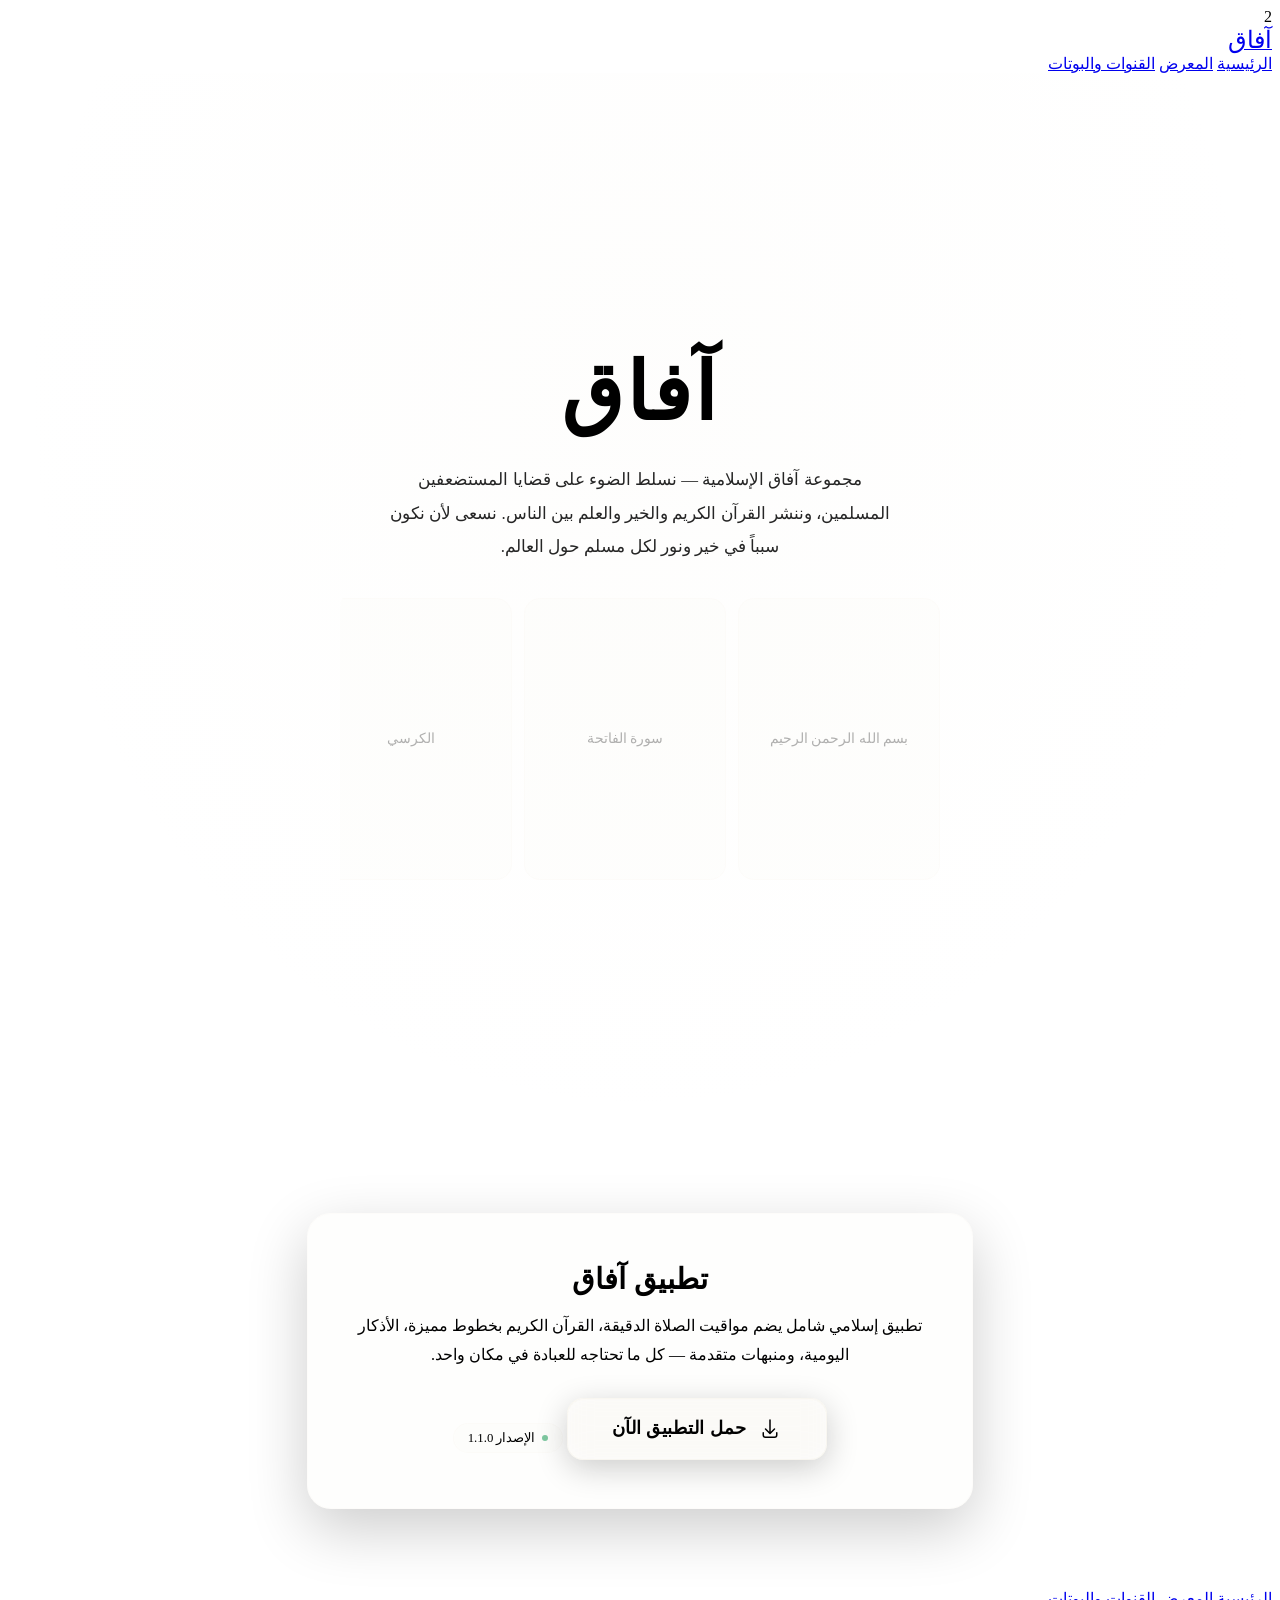
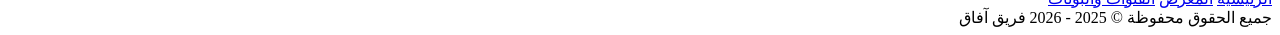
==== index.html @ 3b7070f5 "redesign: new index page, text logos, gallery carousel, shared data" ====
<!DOCTYPE html>
<html lang="ar" dir="rtl">
<head>
  <meta charset="UTF-8">
  <meta name="viewport" content="width=device-width,initial-scale=1.0,maximum-scale=5.0">
  <title>آفاق - التطبيق الإسلامي الشامل</title>
  <meta name="description" content="آفاق - تطبيق إسلامي شامل يضم مواقيت الصلاة، القرآن الكريم، الأذكار، ومنبهات متقدمة">
  <link rel="stylesheet" href="css/style.css">
  <script src="js/kufam-font.js"></script>
  <style>
    /* ===== APP DOWNLOAD PAGE v2 ===== */
    .app-hero {
      min-height:100vh;
      display:flex; align-items:center; justify-content:center;
      text-align:center;
      padding:100px 24px 60px;
      position:relative;
    }
    .app-hero::before {
      content:'';
      position:absolute; inset:0;
      background:radial-gradient(ellipse at 50% 30%, rgba(233,227,211,0.06) 0%, transparent 70%);
      pointer-events:none;
    }
    .app-hero-content {
      display:flex; flex-direction:column; align-items:center; gap:24px;
      max-width:650px; position:relative; z-index:1;
    }
    .app-hero h1 {
      font-family:var(--font-milan);
      font-size:clamp(3rem,8vw,5rem);
      color:var(--ivory);
      margin:0;
      letter-spacing:3px;
    }
    .app-hero .group-desc {
      font-size:1.05rem; color:var(--ivory-dark);
      line-height:2; max-width:520px; margin:0;
      opacity:0.85;
    }

    /* Gallery Carousel */
    .hero-carousel {
      width:100%; max-width:600px;
      overflow:hidden; border-radius:20px;
      position:relative;
    }
    .hero-carousel-track {
      display:flex; gap:12px;
      overflow-x:auto; scroll-snap-type:x mandatory;
      -webkit-overflow-scrolling:touch;
      padding:10px 0 20px;
    }
    .hero-carousel-track::-webkit-scrollbar { height:0; }
    .hero-carousel-item {
      flex:0 0 200px; height:280px;
      border-radius:16px; overflow:hidden;
      background:rgba(233,227,211,0.05);
      border:1px solid rgba(233,227,211,0.08);
      scroll-snap-align:center;
      display:flex; align-items:center; justify-content:center;
      position:relative;
    }
    .hero-carousel-item img {
      width:100%; height:100%; object-fit:cover;
    }
    .hero-carousel-placeholder {
      color:var(--ivory-dark); opacity:0.3;
      font-size:0.85rem; text-align:center; padding:20px;
    }

    /* App Section */
    .app-section {
      padding:80px 24px;
      position:relative; z-index:1;
    }
    .app-card {
      max-width:600px; margin:0 auto;
      background:rgba(233,227,211,0.06);
      backdrop-filter:blur(16px);
      -webkit-backdrop-filter:blur(16px);
      border:1px solid rgba(233,227,211,0.1);
      border-radius:24px;
      padding:48px 32px;
      box-shadow:0 20px 60px rgba(0,0,0,0.2);
      text-align:center;
    }
    .app-card h2 {
      font-family:var(--font-milan);
      font-size:1.8rem;
      color:var(--ivory);
      margin:0 0 16px;
    }
    .app-card p {
      font-size:1rem;
      color:var(--ivory-dark);
      margin:0 0 28px;
      line-height:1.8;
    }

    /* Glassy Download Button */
    .btn-download {
      display:inline-flex; align-items:center; gap:12px;
      padding:18px 44px;
      background:rgba(233,227,211,0.1);
      backdrop-filter:blur(16px);
      -webkit-backdrop-filter:blur(16px);
      border:1px solid rgba(233,227,211,0.2);
      border-radius:16px;
      color:var(--ivory);
      font-size:1.1rem; font-weight:600;
      letter-spacing:0.5px;
      transition:all 0.3s cubic-bezier(0.4,0,0.2,1);
      box-shadow:0 8px 32px rgba(0,0,0,0.2), inset 0 1px 0 rgba(233,227,211,0.1);
      text-decoration:none;
    }
    .btn-download:hover {
      background:rgba(233,227,211,0.18);
      border-color:rgba(233,227,211,0.35);
      transform:translateY(-3px);
      box-shadow:0 16px 48px rgba(0,0,0,0.3), inset 0 1px 0 rgba(233,227,211,0.15);
    }
    .btn-download svg {
      width:24px; height:24px;
    }

    /* Version Badge */
    .version-badge {
      display:inline-flex; align-items:center; gap:6px;
      padding:6px 14px;
      background:rgba(233,227,211,0.06);
      border:1px solid rgba(233,227,211,0.08);
      border-radius:20px;
      font-size:0.8rem; color:var(--ivory-dark);
      margin-top:16px;
    }
    .version-badge .dot {
      width:6px; height:6px; border-radius:50%;
      background:var(--accent-green, #7EC8A0);
    }

    @media (max-width:768px) {
      .app-hero { padding:90px 16px 40px; }
      .app-hero h1 { font-size:clamp(2.5rem,7vw,4rem); }
      .btn-download { padding:16px 32px; font-size:1rem; }
      .hero-carousel-item { flex:0 0 160px; height:220px; }
      .app-card { padding:32px 20px; }
    }
  </style>
</head>
<body>

<div id="splash"><span class="splash-logo logo-font">2</span></div>

<header class="header">
  <div class="container">
    <a href="index.html" class="logo">
      <span class="logo-text" style="font-family:var(--font-milan);font-size:1.5rem;color:var(--ivory);pointer-events:auto;">آفاق</span>
    </a>
    <nav class="nav-links">
      <a href="index.html" class="active">الرئيسية</a>
      <a href="gallery.html">المعرض</a>
      <a href="network.html">القنوات والبوتات</a>
    </nav>
    <div class="menu-toggle"><span></span><span></span><span></span></div>
  </div>
</header>

<main class="page-main">

<!-- Hero -->
<section class="app-hero">
  <div class="app-hero-content">
    <h1>آفاق</h1>
    <p class="group-desc">
      مجموعة آفاق الإسلامية — نسلط الضوء على قضايا المستضعفين المسلمين، وننشر القرآن الكريم والخير والعلم بين الناس. نسعى لأن نكون سبباً في خير ونور لكل مسلم حول العالم.
    </p>
    <div class="hero-carousel">
      <div class="hero-carousel-track" id="hero-carousel">
        <!-- Carousel items loaded by JS -->
      </div>
    </div>
  </div>
</section>

<!-- App Download -->
<section class="app-section">
  <div class="app-card">
    <h2>تطبيق آفاق</h2>
    <p>تطبيق إسلامي شامل يضم مواقيت الصلاة الدقيقة، القرآن الكريم بخطوط مميزة، الأذكار اليومية، ومنبهات متقدمة — كل ما تحتاجه للعبادة في مكان واحد.</p>
    <a href="https://github.com/mr7li0/afaq-app/releases/download/v1.1.0/app-release.apk" class="btn-download">
      <svg viewBox="0 0 24 24" fill="currentColor">
        <path fill-rule="evenodd" d="M12 2.25a.75.75 0 0 1 .75.75v11.69l3.22-3.22a.75.75 0 1 1 1.06 1.06l-4.5 4.5a.75.75 0 0 1-1.06 0l-4.5-4.5a.75.75 0 1 1 1.06-1.06l3.22 3.22V3a.75.75 0 0 1 .75-.75Z" clip-rule="evenodd"/>
        <path d="M5.25 15a.75.75 0 0 1 .75.75v2.25a1.5 1.5 0 0 0 1.5 1.5h9a1.5 1.5 0 0 0 1.5-1.5V15.75a.75.75 0 0 1 1.5 0v2.25a3 3 0 0 1-3 3h-9a3 3 0 0 1-3-3V15.75a.75.75 0 0 1 .75-.75Z"/>
      </svg>
      حمل التطبيق الآن
    </a>
    <div class="version-badge">
      <span class="dot"></span>
      الإصدار 1.1.0
    </div>
  </div>
</section>

</main>

<footer class="footer">
  <div class="footer-content">
    <div class="footer-links">
      <a href="index.html">الرئيسية</a>
      <a href="gallery.html">المعرض</a>
      <a href="network.html">القنوات والبوتات</a>
    </div>
    <div class="footer-copy">
      جميع الحقوق محفوظة &copy; 2025 - 2026 فريق آفاق
    </div>
  </div>
</footer>

<script src="js/gallery-data.js"></script>
<script>
(function () {
  // Hero carousel from gallery data
  var track = document.getElementById('hero-carousel');
  if (!track || typeof galleryData === 'undefined') return;
  var items = galleryData.slice(0, 6);
  items.forEach(function (item) {
    var div = document.createElement('div');
    div.className = 'hero-carousel-item';
    var img = document.createElement('img');
    img.src = './assets/gallery/' + item.images[0];
    img.alt = item.title;
    img.loading = 'lazy';
    img.onerror = function () {
      this.style.display = 'none';
      var ph = document.createElement('div');
      ph.className = 'hero-carousel-placeholder';
      ph.textContent = item.title;
      div.appendChild(ph);
    };
    div.appendChild(img);
    track.appendChild(div);
  });
})();
</script>
</body>
</html>
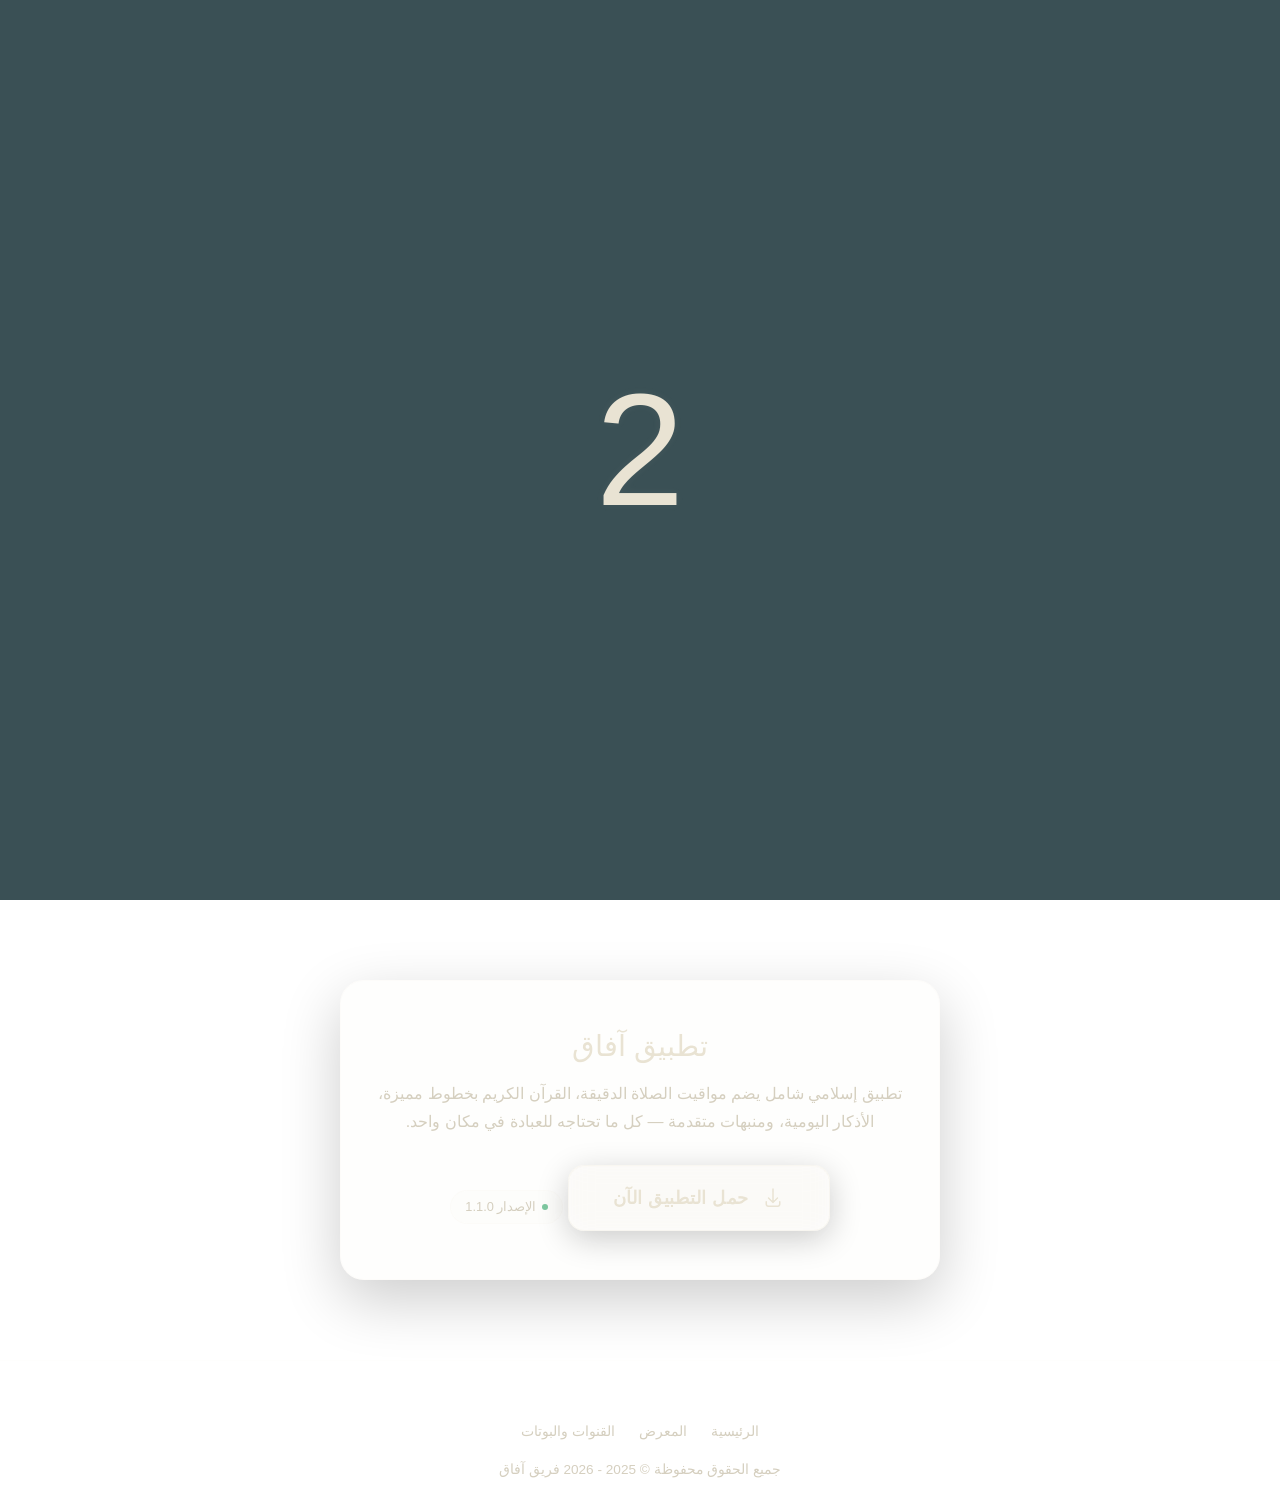
==== commit ff856fd2: "fix: logo-text visibility, mobile header padding, all requested changes" ====
--- a/index.html
+++ b/index.html
@@ -155,7 +155,7 @@
 <header class="header">
   <div class="container">
     <a href="index.html" class="logo">
-      <span class="logo-text" style="font-family:var(--font-milan);font-size:1.5rem;color:var(--ivory);pointer-events:auto;">آفاق</span>
+      <span class="logo-text">آفاق</span>
     </a>
     <nav class="nav-links">
       <a href="index.html" class="active">الرئيسية</a>
--- a/css/style.css
+++ b/css/style.css
@@ -0,0 +1,1521 @@
+@font-face {
+  font-family: 'Milan';
+  src: url('../fonts/Milan Display Black Swashes.otf') format('opentype');
+  font-weight: normal; font-style: normal; font-display: swap;
+}
+@font-face {
+  font-family: 'DigitalOldMadina';
+  src: url('../fonts/DigitalKhatt-OldMadina.otf') format('opentype');
+  font-weight: normal; font-style: normal;
+  font-display: block;
+  font-variant-ligatures: common-ligatures contextual;
+  -webkit-font-variant-ligatures: common-ligatures contextual;
+}
+@font-face {
+  font-family: 'DigitalNewMadina';
+  src: url('../fonts/DigitalMadina-NON V1.ttf') format('truetype');
+  font-weight: normal; font-style: normal;
+  font-display: block;
+  font-variant-ligatures: common-ligatures contextual;
+  -webkit-font-variant-ligatures: common-ligatures contextual;
+}
+
+
+@font-face {
+  font-family: 'OmarAfaq';
+  src: url('../fonts/Omar-afaq.otf') format('opentype');
+  font-weight: normal; font-style: normal; font-display: swap;
+}
+@font-face {
+  font-family: 'SocialRegular';
+  src: url('../fonts/social-Regular.ttf') format('truetype');
+  font-weight: normal; font-style: normal; font-display: swap;
+}
+:root {
+  --primary: #6a7c7e;
+  --primary-light: #7a8c8e;
+  --primary-dark: #546a6f;
+  --primary-deeper: #3a5055;
+  --ivory: #e9e3d3;
+  --ivory-dark: #d5cfbf;
+  --shadow: rgba(0,0,0,0.12);
+  --shadow-heavy: rgba(0,0,0,0.3);
+  --font-milan: 'Milan', serif;
+  --font-digital-old: 'DigitalOldMadina', serif;
+  --font-digital-new: 'DigitalNewMadina', serif;
+  --font-omar: 'SocialRegular', sans-serif;
+  --font-body: 'Kufam', sans-serif;
+  --transition: 0.3s cubic-bezier(0.4,0,0.2,1);
+  --radius: 16px;
+  --radius-sm: 10px;
+  --nav-height: 70px;
+  --bg-dark: #1b2022;
+  --bg-darker: #15191b;
+  --bg-card: #20272a;
+  --accent: #4f9cf7;
+  --accent-dim: rgba(79,156,247,0.12);
+}
+.logo-font {
+  font-family: var(--font-omar);
+  user-select: none;
+  pointer-events: none;
+}
+
+*,*::before,*::after { margin:0; padding:0; box-sizing:border-box; }
+html { scroll-behavior: smooth; font-family: var(--font-body); }
+
+body {
+  font-family: var(--font-body);
+  color: var(--ivory);
+  overflow-x: hidden;
+  line-height: 1.6;
+  -webkit-font-smoothing: antialiased;
+  text-rendering: optimizeLegibility;
+  -moz-text-size-adjust: 100%;
+  -webkit-text-size-adjust: 100%;
+  min-height: 100vh;
+}
+body::before {
+  content: '';
+  position: fixed;
+  inset: 0;
+  z-index: -1;
+  background: linear-gradient(135deg, #3a5055, #4d6267, #546a6f, #5b7376, #6a7c7e, #5b7376, #546a6f, #4d6267, #3a5055);
+}
+
+a { color:inherit; text-decoration:none; }
+img { max-width:100%; display:block; }
+ul { list-style:none; }
+button { cursor:pointer; border:none; background:none; font:inherit; color:inherit; }
+input, select, textarea { font:inherit; color:inherit; background:none; border:none; outline:none; }
+h1,h2,h3,h4 { font-family:var(--font-milan); font-weight:normal; line-height:1.2; }
+
+::-webkit-scrollbar { width:6px; }
+::-webkit-scrollbar-track { background:rgba(0,0,0,0.2); }
+::-webkit-scrollbar-thumb { background:var(--ivory-dark); border-radius:3px; }
+::selection { background:var(--ivory); color:var(--primary-deeper); }
+
+.container { max-width:1280px; margin:0 auto; padding:0 24px; width:100%; }
+
+#splash {
+  position:fixed; inset:0;
+  background:var(--primary-deeper);
+  display:flex; flex-direction:column; align-items:center; justify-content:center; gap:10px;
+  z-index:9999;
+  transition:opacity 0.5s ease, transform 0.5s ease, filter 0.5s ease;
+}
+#splash.hide { opacity:0; transform:scale(1.08); filter:blur(6px); pointer-events:none; }
+.splash-logo {
+  width:220px; height:220px;
+  display:flex; align-items:center; justify-content:center;
+  font-size:160px; line-height:1;
+  color:var(--ivory);
+  opacity:0; transform:scale(0.7); filter:blur(6px);
+  animation:splashReveal 1.2s ease-out forwards;
+}
+@keyframes splashReveal {
+  0%   { opacity:0; transform:scale(0.7); filter:blur(6px); }
+  60%  { opacity:1; transform:scale(1.05); filter:blur(0); text-shadow:0 0 40px rgba(233,227,211,0.25); }
+  100% { opacity:1; transform:scale(1); filter:blur(0); text-shadow:0 0 8px rgba(233,227,211,0.06); }
+}
+
+.page-main {
+  position:relative; z-index:1; isolation:isolate;
+  animation:fadeSlideIn 0.5s ease-out 0.2s both;
+}
+@keyframes fadeSlideIn {
+  from { opacity:0; transform:translateY(12px); }
+  to { opacity:1; transform:translateY(0); }
+}
+
+.header {
+  position:fixed; top:0; left:0; right:0;
+  height:var(--nav-height);
+  background:rgba(106,124,126,0.3);
+  backdrop-filter:blur(14px);
+  -webkit-backdrop-filter:blur(14px);
+  border-bottom:1px solid rgba(233,227,211,0.08);
+  z-index:1000;
+  transition:var(--transition);
+}
+.header.scrolled {
+  background:rgba(106,124,126,0.8);
+  box-shadow:0 2px 20px rgba(0,0,0,0.15);
+}
+.header .container {
+  display:flex; align-items:center; justify-content:space-between;
+  height:100%;
+}
+.logo {
+  display:flex; align-items:center;
+}
+.logo-img {
+  width:85px; height:85px;
+  display:flex; align-items:center; justify-content:center;
+  font-size:62px; line-height:1;
+  color:var(--ivory);
+  flex-shrink:0;
+}
+.logo-text {
+  font-family:var(--font-milan);
+  font-size:1.5rem;
+  color:var(--ivory);
+  pointer-events:auto;
+}
+.nav-links { display:flex; gap:28px; align-items:center; }
+.nav-links a {
+  font-family:var(--font-body);
+  font-size:0.9rem;
+  color:var(--ivory-dark);
+  transition:color var(--transition);
+  position:relative;
+  letter-spacing:0.5px;
+}
+.nav-links a::after {
+  content:''; position:absolute; bottom:-4px; left:0;
+  width:0; height:1.5px;
+  background:var(--ivory);
+  transition:width var(--transition);
+}
+.nav-links a:hover { color:var(--ivory); }
+.nav-links a:hover::after { width:100%; }
+.nav-links a.active { color:var(--ivory); }
+.nav-links a.active::after { width:100%; }
+
+.menu-toggle {
+  display:none; width:30px; height:22px;
+  flex-direction:column; justify-content:space-between;
+  cursor:pointer;
+}
+.menu-toggle span {
+  width:100%; height:2px;
+  background:var(--ivory); border-radius:2px;
+  transition:transform var(--transition), opacity var(--transition);
+}
+.menu-toggle.active span:nth-child(1) { transform:rotate(45deg) translate(5px,5px); }
+.menu-toggle.active span:nth-child(2) { opacity:0; }
+.menu-toggle.active span:nth-child(3) { transform:rotate(-45deg) translate(6px,-6px); }
+
+@media (max-width:768px) {
+  .header { height:60px; }
+  .nav-links {
+    position:fixed; top:60px; left:0; right:0;
+    background:rgba(106,124,126,0.92);
+    backdrop-filter:blur(16px);
+    flex-direction:column; padding:24px; gap:18px;
+    transform:translateY(-120%);
+    transition:transform var(--transition);
+    border-bottom:1px solid rgba(233,227,211,0.1);
+  }
+  .nav-links.open { transform:translateY(0); }
+  .menu-toggle { display:flex; }
+  .logo { font-size:1.6rem; }
+  .logo-text { font-size:1.3rem; }
+  .logo-img { width:50px; height:50px; font-size:36px; }
+  .hero-logo { width:200px; height:200px; font-size:140px; }
+}
+
+.section-title {
+  font-size:clamp(2rem,5vw,3.5rem);
+  text-align:center; margin-bottom:12px; letter-spacing:2px;
+}
+.section-subtitle {
+  font-size:1.05rem; color:var(--ivory-dark);
+  text-align:center; margin-bottom:50px; font-weight:300;
+}
+.btn-primary {
+  display:inline-flex; align-items:center; gap:10px;
+  padding:16px 40px;
+  background:var(--ivory);
+  color:var(--primary-deeper);
+  border-radius:50px;
+  font-size:1rem; font-weight:600; letter-spacing:1px;
+  transition:background var(--transition), color var(--transition), transform var(--transition), box-shadow var(--transition);
+  border:2px solid var(--ivory);
+}
+.btn-primary:hover {
+  background:transparent; color:var(--ivory);
+  transform:translateY(-2px);
+  box-shadow:0 8px 30px rgba(233,227,211,0.12);
+}
+
+.hero {
+  min-height:100vh;
+  display:flex; align-items:center; justify-content:center;
+  text-align:center;
+  padding:120px 24px 60px;
+}
+.hero-content {
+  display:flex; flex-direction:column; align-items:center; gap:32px;
+  max-width:700px;
+}
+.hero-logo {
+  width:260px; height:260px;
+  display:flex; align-items:center; justify-content:center;
+  font-size:190px; line-height:1;
+  color:var(--ivory);
+}
+.hero p {
+  font-family:var(--font-body);
+  font-size:1.1rem; color:var(--ivory-dark);
+  line-height:1.8; max-width:550px; margin:0;
+}
+
+.gallery-section { padding:60px 0 80px; }
+.swiper {
+  overflow:visible !important;
+  padding:30px 0 50px;
+}
+.swiper-slide {
+  width:380px !important; height:380px !important;
+  border-radius:var(--radius);
+  overflow:hidden;
+  transition:transform 0.5s ease-out, opacity 0.5s ease-out, filter 0.5s ease-out;
+  transform:scale(0.82);
+  opacity:0.5;
+  filter:blur(2px);
+  cursor:pointer;
+  will-change:transform;
+}
+.swiper-slide img {
+  width:100%; height:100%;
+  object-fit:cover;
+  border-radius:var(--radius);
+}
+.swiper-slide-active {
+  transform:scale(1) !important;
+  opacity:1 !important;
+  filter:blur(0) !important;
+  box-shadow:0 16px 48px rgba(0,0,0,0.35);
+}
+.swiper-slide-prev,
+.swiper-slide-next {
+  transform:scale(0.82);
+  opacity:0.5;
+  filter:blur(2px);
+}
+.swiper-button-next, .swiper-button-prev, .swiper-pagination { display:none !important; }
+
+@media (max-width:768px) {
+  .swiper-slide { width:260px !important; height:260px !important; }
+}
+@media (max-width:480px) {
+  .swiper-slide { width:200px !important; height:200px !important; }
+}
+
+.network-page { padding:120px 24px 60px; min-height:100vh; position:relative; z-index:1; isolation:isolate; }
+.network-categories { display:grid; gap:60px; max-width:1280px; margin:0 auto; }
+.network-category h2 { font-family:var(--font-milan); font-size:clamp(1.4rem,2.5vw,1.8rem); text-align:center; margin-bottom:24px; letter-spacing:2px; }
+.network-grid { display:grid; grid-template-columns:repeat(auto-fill,minmax(230px,1fr)); gap:12px; }
+.network-card { background:rgba(0,0,0,0.15); border:1px solid rgba(233,227,211,0.06); border-radius:var(--radius); padding:20px; display:flex; align-items:center; gap:14px; transition:transform var(--transition), border-color var(--transition), box-shadow var(--transition); cursor:pointer; box-shadow:0 4px 16px rgba(0,0,0,0.08), 0 1px 4px rgba(0,0,0,0.04); }
+.network-card:hover { transform:translateY(-3px); border-color:rgba(233,227,211,0.2); box-shadow:0 12px 40px rgba(0,0,0,0.15), 0 4px 12px rgba(0,0,0,0.08); }
+.network-card-icon { width:44px; height:44px; border-radius:50%; background:rgba(233,227,211,0.08); display:flex; align-items:center; justify-content:center; flex-shrink:0; }
+.network-card-icon svg { width:22px; height:22px; }
+.network-card-info { flex:1; min-width:0; }
+.network-card-title { font-family:var(--font-body); font-size:0.9rem; margin-bottom:2px; line-height:1.3; }
+.network-card-username { font-family:var(--font-body); font-size:0.78rem; color:var(--ivory-dark); direction:ltr; display:inline-block; }
+
+.footer { padding:60px 24px 30px; border-top:1px solid rgba(233,227,211,0.05); text-align:center; }
+.footer-content { display:flex; flex-direction:column; align-items:center; gap:16px; }
+.footer-logo {
+  display:flex; align-items:center; justify-content:center;
+  margin-bottom:12px;
+}
+.footer-logo .logo-img {
+  width:100px; height:100px;
+  display:flex; align-items:center; justify-content:center;
+  font-size:70px; line-height:1;
+  color:var(--ivory);
+}
+.footer-links { display:flex; gap:24px; }
+.footer-links a { font-family:var(--font-body); color:var(--ivory-dark); font-size:0.85rem; transition:color var(--transition); }
+.footer-links a:hover { color:var(--ivory); }
+.footer-social { display:flex; gap:18px; }
+.footer-social a { width:44px; height:44px; border-radius:50%; background:rgba(233,227,211,0.06); display:flex; align-items:center; justify-content:center; transition:background var(--transition), border-color var(--transition), transform var(--transition); border:1px solid transparent; }
+.footer-social a:hover { background:rgba(233,227,211,0.12); border-color:rgba(233,227,211,0.2); transform:translateY(-3px); }
+.footer-social a svg { width:20px; height:20px; }
+.footer-copy { font-family:var(--font-body); font-size:0.85rem; color:var(--ivory-dark); line-height:1.6; }
+
+@media (max-width:768px) {
+  .network-grid { grid-template-columns:1fr; }
+  .network-page { padding:100px 16px 40px; }
+}
+
+/* ===== STUDIO V7 ===== */
+#app {
+  position:relative; z-index:1;
+  display:flex; flex-direction:column;
+  height:100vh; overflow:hidden;
+  padding-top:var(--nav-height);
+}
+
+/* ================================================================
+   STEP 1: BACKGROUND SELECTION
+   ================================================================ */
+#bg-select-screen {
+  flex:1; display:flex; flex-direction:column; align-items:center;
+  padding:70px 24px 24px;
+  overflow-y:auto;
+  animation:fadeSlideIn 0.35s ease-out;
+}
+.bg-select-card {
+  background:rgba(0,0,0,0.2);
+  backdrop-filter:blur(20px);
+  -webkit-backdrop-filter:blur(20px);
+  border:1px solid rgba(233,227,211,0.08);
+  border-radius:20px;
+  max-width:560px; width:100%;
+  box-shadow:0 20px 60px rgba(0,0,0,0.25);
+  flex-shrink:0;
+  overflow:hidden;
+}
+.bg-select-header {
+  padding:32px 32px 0;
+  text-align:center;
+}
+.bg-select-header h2 {
+  font-family:var(--font-milan);
+  font-size:1.6rem; font-weight:400; letter-spacing:1px;
+  color:var(--ivory); margin-bottom:6px;
+}
+.bg-select-header p {
+  font-size:0.85rem; color:var(--ivory-dark);
+  margin-bottom:0;
+}
+.bg-select-body { padding:24px 32px 16px; }
+.bs-section { margin-bottom:18px; }
+.bs-section:last-child { margin-bottom:0; }
+.bs-section > label {
+  display:block; font-size:0.72rem; color:var(--ivory-dark);
+  margin-bottom:8px; letter-spacing:0.5px;
+}
+.bs-hidden { display:none !important; }
+
+/* canvas size buttons */
+.bs-sizes {
+  display:flex; gap:6px; flex-wrap:wrap;
+}
+.bss {
+  padding:7px 14px; border-radius:8px; font-size:0.75rem;
+  background:rgba(0,0,0,0.2); color:var(--ivory-dark);
+  border:1px solid rgba(233,227,211,0.08); cursor:pointer;
+  transition:all 0.2s; font-family:inherit; white-space:nowrap;
+}
+.bss:hover { border-color:var(--ivory); color:var(--ivory); }
+.bss.active { background:var(--ivory); color:var(--primary-deeper); border-color:var(--ivory); font-weight:600; }
+
+/* color swatches */
+.bs-colors {
+  display:flex; gap:8px; flex-wrap:wrap;
+}
+.bsc {
+  width:38px; height:38px; border-radius:50%;
+  cursor:pointer; border:2px solid transparent;
+  transition:all 0.2s; flex-shrink:0;
+}
+.bsc:hover { transform:scale(1.15); }
+.bsc.active { border-color:var(--ivory); transform:scale(1.15); }
+.bs-custom-color {
+  display:flex; gap:8px; align-items:center; margin-top:8px;
+}
+.bs-custom-color input[type="color"] {
+  width:36px; height:36px; border:1px solid rgba(233,227,211,0.12);
+  border-radius:8px; padding:2px; cursor:pointer; background:none; flex-shrink:0;
+}
+.bs-custom-color input[type="text"] {
+  flex:1; padding:8px 12px;
+  background:rgba(0,0,0,0.2);
+  border:1px solid rgba(233,227,211,0.08);
+  border-radius:8px; color:var(--ivory); font-size:0.82rem; direction:ltr;
+}
+.bs-custom-color input:focus { border-color:var(--ivory); }
+
+/* gradient swatches */
+.bs-gradients {
+  display:flex; gap:8px; flex-wrap:wrap;
+}
+.bsg {
+  width:52px; height:52px; border-radius:12px;
+  cursor:pointer; border:2px solid transparent;
+  transition:all 0.2s; flex-shrink:0;
+}
+.bsg:hover { transform:scale(1.1); }
+.bsg.active { border-color:var(--ivory); transform:scale(1.1); }
+
+/* image upload */
+.bs-upload {
+  width:100%; padding:12px;
+  border:1.5px dashed rgba(233,227,211,0.2);
+  border-radius:10px; font-size:0.82rem; color:var(--ivory-dark);
+  cursor:pointer; transition:all 0.2s; background:none; font-family:inherit;
+}
+.bs-upload:hover { border-color:var(--ivory); color:var(--ivory); background:rgba(233,227,211,0.04); }
+.bs-preview {
+  position:relative; margin-top:8px; border-radius:8px; overflow:hidden;
+}
+.bs-preview img { width:100%; max-height:120px; object-fit:cover; border-radius:8px; }
+.bs-preview-clear {
+  position:absolute; top:4px; right:4px;
+  width:24px; height:24px; border-radius:50%;
+  background:rgba(0,0,0,0.6); color:var(--ivory);
+  border:none; cursor:pointer; font-size:0.7rem;
+  display:flex; align-items:center; justify-content:center;
+}
+.bg-select-footer {
+  padding:8px 32px 28px;
+  text-align:center;
+}
+
+/* premium launch button */
+#bs-launch-btn {
+  padding:14px 36px; font-size:1.05rem; font-weight:600;
+  background:var(--ivory); color:var(--primary-deeper);
+  border:2px solid var(--ivory); border-radius:10px;
+  cursor:pointer; transition:all 0.3s ease; font-family:inherit;
+  letter-spacing:0.5px;
+}
+#bs-launch-btn:hover {
+  background:transparent; color:var(--ivory);
+  box-shadow:0 0 0 2px rgba(233,227,211,0.2);
+}
+
+/* ================================================================
+   STEP 2: STUDIO EDITOR
+   ================================================================ */
+#studio-editor {
+  flex:1; display:flex; flex-direction:column; min-height:0;
+}
+
+/* TOP HEADER */
+#top-header {
+  display:flex; align-items:center; justify-content:space-between;
+  height:56px; flex-shrink:0; padding:0 16px;
+  background:rgba(0,0,0,0.15);
+  backdrop-filter:blur(14px);
+  border-bottom:1px solid rgba(233,227,211,0.06);
+  z-index:20;
+}
+.th-left { display:flex; align-items:center; gap:12px; }
+
+.th-back-btn {
+  padding:6px 14px; border-radius:8px; font-size:0.78rem;
+  background:rgba(233,227,211,0.06); color:var(--ivory-dark);
+  border:1px solid rgba(233,227,211,0.08); cursor:pointer;
+  transition:all 0.2s; font-family:inherit; white-space:nowrap;
+}
+.th-back-btn:hover { background:rgba(233,227,211,0.1); color:var(--ivory); }
+
+.export-wrap { position:relative; }
+.export-wrap > button {
+  padding:7px 18px; border-radius:8px; font-size:0.85rem; font-weight:600;
+  background:var(--ivory); color:var(--primary-deeper);
+  border:2px solid var(--ivory); cursor:pointer;
+  transition:all var(--transition); font-family:inherit; white-space:nowrap;
+}
+.export-wrap > button:hover { background:transparent; color:var(--ivory); }
+
+#export-dropdown {
+  display:none; position:absolute; top:calc(100% + 4px); left:0;
+  background:var(--primary-deeper); border:1px solid rgba(233,227,211,0.12);
+  border-radius:10px; overflow:hidden; z-index:30;
+  box-shadow:0 12px 40px rgba(0,0,0,0.35); min-width:140px;
+}
+#export-dropdown.show { display:block; }
+#export-dropdown button {
+  display:block; width:100%; padding:10px 16px;
+  border:none; background:none; color:var(--ivory-dark); font-size:0.8rem;
+  cursor:pointer; text-align:right; transition:all 0.2s; font-family:inherit;
+}
+#export-dropdown button:hover { background:rgba(233,227,211,0.08); color:var(--ivory); }
+#export-dropdown button:not(:last-child) { border-bottom:1px solid rgba(233,227,211,0.04); }
+
+#size-display {
+  font-size:0.72rem; color:var(--ivory-dark); letter-spacing:0.5px;
+}
+
+/* MAIN CONTENT */
+#main-content {
+  flex:1; display:flex; flex-direction:row; min-height:0;
+}
+
+/* WORKSPACE – dark studio floor (InShot-style centered artboard) */
+#workspace {
+  flex:1; display:flex; align-items:center; justify-content:center;
+  overflow:hidden; position:relative;
+  background:#1e222b;
+  min-height:0;
+}
+#studio-floor {
+  display:flex; align-items:center; justify-content:center;
+  width:100%; height:100%;
+}
+#canvas-container {
+  position:relative; display:flex; align-items:center; justify-content:center;
+}
+#canvas-container .canvas-container {
+  display:flex !important;
+  align-items:center; justify-content:center;
+}
+#canvas-container .canvas-container .canvas-styles,
+#canvas-container canvas {
+  display:block;
+  border-radius:var(--radius-sm);
+  box-shadow:0 8px 40px rgba(0,0,0,0.5), 0 2px 8px rgba(0,0,0,0.15);
+  max-width:100%; max-height:100%;
+}
+#canvas-loader {
+  position:absolute; inset:0;
+  display:flex; align-items:center; justify-content:center;
+  background:rgba(0,0,0,0.25); backdrop-filter:blur(4px);
+  z-index:10; opacity:0; pointer-events:none;
+  transition:opacity 0.25s;
+}
+#canvas-loader.show { opacity:1; pointer-events:auto; }
+.spinner { width:36px; height:36px; border:3px solid rgba(233,227,211,0.12); border-top-color:var(--ivory); border-radius:50%; animation:spin 0.7s linear infinite; }
+@keyframes spin { to { transform:rotate(360deg); } }
+
+/* SNAPPING GUIDE LINES */
+.snap-guide {
+  pointer-events:none;
+  stroke:rgba(233,227,211,0.5);
+  stroke-width:1;
+  stroke-dasharray:4 4;
+}
+
+/* UNIFIED SIDEBAR */
+#sidebar {
+  width:310px; flex-shrink:0;
+  background:rgba(0,0,0,0.15);
+  backdrop-filter:blur(12px);
+  border-right:1px solid rgba(233,227,211,0.05);
+  overflow:hidden;
+}
+#sidebar-scroll {
+  height:100%; overflow-y:auto; padding:14px 14px 24px;
+  direction:rtl;
+}
+#sidebar-scroll::-webkit-scrollbar { width:4px; }
+#sidebar-scroll::-webkit-scrollbar-thumb { background:rgba(233,227,211,0.12); border-radius:2px; }
+
+.sb-section { margin-bottom:0; }
+.sb-title {
+  font-size:0.7rem; color:var(--ivory); font-weight:600;
+  letter-spacing:0.5px; margin-bottom:8px;
+}
+.sb-label {
+  display:block; font-size:0.62rem; color:var(--ivory-dark);
+  margin-bottom:3px; margin-top:8px; letter-spacing:0.3px;
+}
+.sb-label:first-of-type { margin-top:0; }
+
+.sb-select {
+  width:100%; padding:7px 10px;
+  background:rgba(0,0,0,0.2);
+  border:1px solid rgba(233,227,211,0.06);
+  border-radius:8px; color:var(--ivory); font-size:0.78rem;
+  transition:border-color 0.2s;
+}
+.sb-select:focus { border-color:var(--ivory); }
+.sb-select option { background:var(--primary-deeper); color:var(--ivory); }
+
+.sb-divider { height:1px; background:rgba(233,227,211,0.06); margin:14px 0; }
+
+/* search button */
+.sb-search-btn {
+  width:100%; padding:10px;
+  border-radius:10px; font-size:0.85rem; font-weight:500;
+  background:rgba(233,227,211,0.07); color:var(--ivory);
+  border:1px solid rgba(233,227,211,0.12); cursor:pointer;
+  transition:all 0.2s; font-family:inherit;
+}
+.sb-search-btn:hover { background:rgba(233,227,211,0.12); border-color:var(--ivory); }
+
+/* size + color inline */
+.sb-size-color {
+  display:flex; gap:6px; align-items:center;
+}
+.sb-size-color input[type="number"] {
+  width:58px; flex-shrink:0; padding:7px 4px; text-align:center;
+  background:rgba(0,0,0,0.2);
+  border:1px solid rgba(233,227,211,0.06);
+  border-radius:8px; color:var(--ivory); font-size:0.78rem;
+}
+.sb-size-color input[type="number"]:focus { border-color:var(--ivory); }
+.sb-size-color input[type="color"] {
+  width:30px; height:30px; flex-shrink:0;
+  border:1px solid rgba(233,227,211,0.12); border-radius:6px;
+  padding:2px; cursor:pointer; background:none;
+}
+.sb-size-color input[type="text"] {
+  flex:1; padding:7px 10px;
+  background:rgba(0,0,0,0.2);
+  border:1px solid rgba(233,227,211,0.06);
+  border-radius:8px; color:var(--ivory); font-size:0.78rem; direction:ltr;
+}
+.sb-size-color input[type="text"]:focus { border-color:var(--ivory); }
+
+/* shadow x/y */
+.sb-shadow-xy {
+  display:flex; gap:8px;
+}
+.sbxy-item { flex:1; }
+.sbxy-item label {
+  display:block; font-size:0.6rem; color:var(--ivory-dark);
+  margin-bottom:3px;
+}
+.sbxy-item input[type="number"] {
+  width:100%; padding:6px 8px; text-align:center;
+  background:rgba(0,0,0,0.2);
+  border:1px solid rgba(233,227,211,0.06);
+  border-radius:6px; color:var(--ivory); font-size:0.72rem;
+}
+.sbxy-item input[type="number"]:focus { border-color:var(--ivory); }
+
+/* slider row */
+.sb-slider-row {
+  display:flex; gap:6px; align-items:center;
+}
+.sb-slider-row input[type="range"] {
+  flex:1; -webkit-appearance:none; appearance:none;
+  height:4px; background:rgba(233,227,211,0.15); border-radius:2px;
+  outline:none; cursor:pointer;
+}
+.sb-slider-row input[type="range"]::-webkit-slider-thumb {
+  -webkit-appearance:none; appearance:none;
+  width:14px; height:14px; border-radius:50%;
+  background:var(--ivory); cursor:pointer; border:2px solid var(--primary-deeper);
+}
+.sb-slider-row input[type="range"]::-moz-range-thumb {
+  width:14px; height:14px; border-radius:50%;
+  background:var(--ivory); cursor:pointer; border:2px solid var(--primary-deeper);
+}
+.sb-slider-row input[type="number"] {
+  width:50px; flex-shrink:0; text-align:center;
+  padding:5px 6px;
+  background:rgba(0,0,0,0.2);
+  border:1px solid rgba(233,227,211,0.06);
+  border-radius:6px; color:var(--ivory); font-size:0.72rem;
+}
+.sb-slider-row input[type="number"]:focus { border-color:var(--ivory); }
+
+/* color row (for shadow color) */
+.sb-color-row {
+  display:flex; gap:6px; align-items:center; margin-top:6px;
+}
+.sb-color-row input[type="color"] {
+  width:30px; height:30px; flex-shrink:0;
+  border:1px solid rgba(233,227,211,0.12); border-radius:6px;
+  padding:2px; cursor:pointer; background:none;
+}
+.sb-color-row input[type="text"] {
+  flex:1; padding:6px 10px;
+  background:rgba(0,0,0,0.2);
+  border:1px solid rgba(233,227,211,0.06);
+  border-radius:6px; color:var(--ivory); font-size:0.75rem; direction:ltr;
+}
+.sb-color-row input:focus { border-color:var(--ivory); }
+
+/* ================================================================
+   EXIT MODAL
+   ================================================================ */
+#exit-modal {
+  position:fixed; inset:0; z-index:200;
+  display:flex; align-items:center; justify-content:center;
+  visibility:hidden;
+}
+#exit-modal.show { visibility:visible; }
+#exit-modal .modal-backdrop {
+  position:absolute; inset:0;
+  background:rgba(0,0,0,0.6); backdrop-filter:blur(8px);
+}
+#exit-modal .modal-box {
+  position:relative;
+  background:var(--primary-deeper);
+  border:1px solid rgba(233,227,211,0.1);
+  border-radius:16px; padding:36px 40px;
+  max-width:400px; width:92%;
+  box-shadow:0 24px 80px rgba(0,0,0,0.5);
+  text-align:center;
+  transform:scale(0.93); transition:transform 0.35s cubic-bezier(0.34,1.56,0.64,1);
+}
+#exit-modal.show .modal-box { transform:scale(1); }
+.modal-actions {
+  display:flex; gap:10px; margin-top:20px;
+}
+
+/* ================================================================
+   SEARCH MODAL
+   ================================================================ */
+#search-modal {
+  position:fixed; inset:0; z-index:150;
+  display:flex; align-items:center; justify-content:center;
+  visibility:hidden;
+}
+#search-modal.show { visibility:visible; }
+#search-modal .modal-backdrop {
+  position:absolute; inset:0;
+  background:rgba(0,0,0,0.6);
+  backdrop-filter:blur(8px);
+}
+#search-modal .modal-box {
+  position:relative;
+  background:var(--primary-deeper);
+  border:1px solid rgba(233,227,211,0.1);
+  border-radius:16px;
+  max-width:600px; width:92%;
+  box-shadow:0 24px 80px rgba(0,0,0,0.5);
+  transform:scale(0.93) translateY(12px);
+  transition:transform 0.35s cubic-bezier(0.34,1.56,0.64,1);
+  display:flex; flex-direction:column;
+  max-height:90vh;
+}
+#search-modal.show .modal-box { transform:scale(1) translateY(0); }
+
+.modal-header {
+  display:flex; align-items:center; justify-content:space-between;
+  padding:16px 20px;
+  border-bottom:1px solid rgba(233,227,211,0.06);
+  flex-shrink:0;
+}
+.modal-header h2 {
+  font-size:1rem; font-weight:400; letter-spacing:0.5px;
+  color:var(--ivory);
+}
+.modal-x {
+  width:32px; height:32px; display:flex; align-items:center; justify-content:center;
+  border-radius:8px; color:var(--ivory-dark); font-size:1.1rem;
+  cursor:pointer; transition:all 0.2s; border:none; background:none;
+}
+.modal-x:hover { background:rgba(233,227,211,0.08); color:var(--ivory); }
+
+.modal-body {
+  padding:16px 20px 8px;
+  overflow-y:auto; flex:1;
+}
+.modal-body .pf-group { margin-bottom:12px; }
+.modal-body input[type="text"],
+.modal-body input[type="number"] {
+  width:100%; padding:10px 14px;
+  background:rgba(0,0,0,0.25);
+  border:1px solid rgba(233,227,211,0.08);
+  border-radius:10px; color:var(--ivory); font-size:0.9rem;
+  transition:border-color 0.2s;
+}
+.modal-body input:focus { border-color:var(--ivory); }
+
+.modal-results {
+  display:none;
+  max-height:250px; overflow-y:auto;
+  border-radius:10px;
+  background:rgba(0,0,0,0.15);
+  margin-bottom:12px;
+}
+.modal-results.show { display:block; }
+.modal-results::-webkit-scrollbar { width:5px; }
+.modal-results::-webkit-scrollbar-thumb { background:rgba(233,227,211,0.15); border-radius:3px; }
+
+.mr-item {
+  padding:10px 14px;
+  cursor:pointer;
+  border-bottom:1px solid rgba(233,227,211,0.04);
+  transition:background 0.15s;
+}
+.mr-item:hover { background:rgba(233,227,211,0.06); }
+.mr-item:last-child { border-bottom:none; }
+.mr-item .mr-text {
+  color:var(--ivory);
+  line-height:1.5;
+  font-size:0.82rem;
+}
+.mr-item .mr-meta {
+  color:var(--ivory-dark);
+  font-size:0.65rem;
+  margin-top:3px;
+}
+
+.modal-range {
+  background:rgba(0,0,0,0.1);
+  border-radius:10px;
+  padding:12px 14px;
+  margin-bottom:8px;
+}
+.modal-range > label {
+  display:block;
+  font-size:0.68rem; color:var(--ivory-dark);
+  margin-bottom:8px; letter-spacing:0.3px;
+}
+.modal-range-inputs {
+  display:grid;
+  grid-template-columns:1fr 1fr;
+  gap:10px;
+}
+.modal-range-inputs .pf-group { margin-bottom:0; }
+.modal-range-inputs .pf-group label {
+  font-size:0.62rem; color:var(--ivory-dark);
+  margin-bottom:3px;
+}
+.modal-range-inputs input[type="number"] {
+  padding:8px 10px;
+  text-align:center;
+}
+
+.modal-footer {
+  padding:12px 20px 16px;
+  flex-shrink:0;
+}
+.modal-footer .pf-btn {
+  margin-top:0;
+  padding:12px;
+  font-size:0.9rem;
+}
+
+/* ================================================================
+   CONFIRM MODAL
+   ================================================================ */
+#confirm-modal {
+  position:fixed; inset:0; z-index:160;
+  display:flex; align-items:center; justify-content:center;
+  visibility:hidden;
+}
+#confirm-modal.show { visibility:visible; }
+#confirm-modal .modal-backdrop {
+  position:absolute; inset:0;
+  background:rgba(0,0,0,0.5); backdrop-filter:blur(6px);
+}
+#confirm-modal .modal-box {
+  position:relative;
+  background:var(--primary-deeper);
+  border:1px solid rgba(233,227,211,0.1);
+  border-radius:var(--radius); padding:40px 48px;
+  max-width:380px; width:90%; text-align:center;
+  box-shadow:0 24px 80px rgba(0,0,0,0.4);
+  transform:scale(0.95); transition:transform 0.35s cubic-bezier(0.34,1.56,0.64,1);
+}
+#confirm-modal.show .modal-box { transform:scale(1); }
+.modal-icon { font-size:3rem; margin-bottom:12px; }
+.modal-text { font-size:1.1rem; color:var(--ivory); margin-bottom:20px; line-height:1.6; }
+
+/* ================================================================
+   PF BUTTONS (MISSING)
+   ================================================================ */
+.pf-btn {
+  display:inline-flex; align-items:center; justify-content:center; gap:8px;
+  padding:12px 24px; border-radius:10px; font-size:0.9rem; font-weight:500;
+  background:rgba(233,227,211,0.06); color:var(--ivory);
+  border:1px solid rgba(233,227,211,0.1); cursor:pointer;
+  transition:all 0.2s; font-family:inherit; white-space:nowrap;
+}
+.pf-btn:hover { background:rgba(233,227,211,0.12); border-color:var(--ivory); }
+.pf-btn-primary {
+  background:var(--ivory); color:var(--primary-deeper);
+  border:2px solid var(--ivory); font-weight:600;
+}
+.pf-btn-primary:hover {
+  background:transparent; color:var(--ivory);
+  box-shadow:0 0 0 2px rgba(233,227,211,0.2);
+}
+
+/* ================================================================
+   BACKGROUND SELECTOR TABS v2
+   ================================================================ */
+.bg-type-tabs {
+  display:flex; gap:4px; margin-bottom:14px;
+  background:rgba(0,0,0,0.12); border-radius:10px; padding:4px;
+}
+.bg-type-tab {
+  flex:1; padding:9px 10px; border-radius:8px; font-size:0.78rem;
+  color:var(--ivory-dark); cursor:pointer; transition:all 0.2s;
+  border:none; background:none; font-family:inherit;
+  display:flex; align-items:center; justify-content:center; gap:5px;
+  white-space:nowrap;
+}
+.bg-type-tab:hover { color:var(--ivory); }
+.bg-type-tab.active { background:rgba(233,227,211,0.1); color:var(--ivory); }
+.bg-type-tab svg { width:15px; height:15px; flex-shrink:0; }
+.bg-type-content { display:block; }
+.bg-type-content.hidden { display:none; }
+
+.bg-preview-bar {
+  width:100%; height:72px; border-radius:12px; margin-bottom:14px;
+  border:1px solid rgba(233,227,211,0.08); overflow:hidden;
+  transition:all 0.3s; position:relative;
+  background-size:cover; background-position:center;
+}
+.bg-preview-bar img { width:100%; height:100%; object-fit:cover; display:block; }
+.bg-preview-tag {
+  position:absolute; bottom:5px; right:7px;
+  font-size:0.55rem; color:var(--ivory-dark);
+  background:rgba(0,0,0,0.6); padding:2px 8px; border-radius:4px;
+  backdrop-filter:blur(4px);
+}
+
+/* ================================================================
+   SIDEBAR NEW CONTROLS
+   ================================================================ */
+.sb-align-group {
+  display:flex; gap:4px;
+  background:rgba(0,0,0,0.1); border-radius:8px; padding:4px;
+}
+.sb-align-btn {
+  flex:1; padding:6px 4px; border-radius:6px; font-size:0.7rem;
+  color:var(--ivory-dark); cursor:pointer; transition:all 0.15s;
+  border:none; background:none; font-family:inherit;
+  display:flex; align-items:center; justify-content:center;
+}
+.sb-align-btn:hover { color:var(--ivory); }
+.sb-align-btn.active { background:rgba(233,227,211,0.12); color:var(--ivory); }
+.sb-align-btn svg { width:16px; height:16px; }
+
+/* ================================================================
+   InShot-style LAYOUT
+   ================================================================ */
+#studio-topbar {
+  display:flex; align-items:center; justify-content:space-between;
+  height:48px; flex-shrink:0; padding:0 12px;
+  background:rgba(0,0,0,0.2);
+  backdrop-filter:blur(14px);
+  border-bottom:1px solid rgba(233,227,211,0.06);
+  z-index:20; gap:8px;
+}
+.st-left, .st-center, .st-right { display:flex; align-items:center; gap:6px; }
+.st-center { flex:1; justify-content:center; }
+.st-project-name { font-size:0.82rem; color:var(--ivory-dark); margin-right:8px; }
+.st-btn {
+  padding:5px 10px; border-radius:6px; font-size:0.78rem;
+  background:transparent; color:var(--ivory-dark);
+  border:1px solid transparent; cursor:pointer;
+  transition:all 0.15s; font-family:inherit;
+  display:inline-flex; align-items:center; gap:4px; white-space:nowrap;
+}
+.st-btn:hover { background:rgba(233,227,211,0.08); color:var(--ivory); }
+.st-btn svg { width:16px; height:16px; }
+.st-zoom-btn { font-size:1.1rem; font-weight:600; padding:3px 8px; }
+.st-zoom-label { font-size:0.75rem; color:var(--ivory-dark); min-width:40px; text-align:center; direction:ltr; }
+.st-size-label { font-size:0.7rem; color:var(--ivory-dark); direction:ltr; }
+.st-divider-v { width:1px; height:20px; background:rgba(233,227,211,0.1); }
+.st-export-btn { background:var(--ivory); color:var(--primary-deeper); font-weight:600; border-color:var(--ivory); }
+.st-export-btn:hover { background:var(--ivory-dark); color:var(--primary-deeper); }
+
+#main-content { flex:1; display:flex; flex-direction:row; min-height:0; overflow:hidden; }
+#studio-left-tools {
+  display:flex; flex-direction:column; align-items:center;
+  width:48px; flex-shrink:0; padding:8px 0; gap:4px;
+  background:rgba(0,0,0,0.12);
+  border-left:1px solid rgba(233,227,211,0.04);
+}
+.slt-btn {
+  width:34px; height:34px; display:flex; align-items:center; justify-content:center;
+  border-radius:8px; color:var(--ivory-dark); cursor:pointer;
+  transition:all 0.15s; border:none; background:transparent;
+}
+.slt-btn:hover { background:rgba(233,227,211,0.08); color:var(--ivory); }
+.slt-btn.active { background:rgba(233,227,211,0.15); color:var(--ivory); }
+.slt-btn svg { width:18px; height:18px; }
+.slt-divider { width:24px; height:1px; background:rgba(233,227,211,0.08); margin:4px 0; }
+.slt-spacer { flex:1; }
+.slt-zoom-in, .slt-zoom-out { opacity:0.5; font-size:0.8rem; }
+
+/* RIGHT PROPERTIES PANEL */
+#studio-props {
+  width:280px; flex-shrink:0;
+  background:rgba(0,0,0,0.15);
+  backdrop-filter:blur(12px);
+  border-right:1px solid rgba(233,227,211,0.04);
+  overflow-y:auto; transition:width 0.25s, opacity 0.25s, transform 0.25s;
+}
+#studio-props.props-hidden {
+  width:0; min-width:0; overflow:hidden; opacity:0; padding:0;
+  border-right-color:transparent;
+}
+#props-scroll { padding:12px; min-width:256px; }
+.props-empty-msg { text-align:center; color:var(--ivory-dark); font-size:0.78rem; padding:40px 0; }
+.props-header {
+  font-size:0.7rem; font-weight:600; color:var(--ivory);
+  letter-spacing:0.5px; padding-bottom:8px; margin-bottom:8px;
+  border-bottom:1px solid rgba(233,227,211,0.06);
+}
+.props-section { margin-bottom:0; }
+.props-row { margin-bottom:10px; }
+.props-row label { display:block; font-size:0.62rem; color:var(--ivory-dark); margin-bottom:4px; }
+.props-inline-2 { display:flex; gap:8px; }
+.props-inline-2 > div { flex:1; }
+.pi-input { width:100%; padding:7px 6px; text-align:center; background:rgba(0,0,0,0.2); border:1px solid rgba(233,227,211,0.06); border-radius:6px; color:var(--ivory); font-size:0.78rem; }
+.pi-input:focus { border-color:var(--ivory); outline:none; }
+.pi-color { width:30px; height:30px; flex-shrink:0; border:1px solid rgba(233,227,211,0.12); border-radius:6px; padding:2px; cursor:pointer; background:none; }
+.pi-hex { flex:1; padding:7px 10px; background:rgba(0,0,0,0.2); border:1px solid rgba(233,227,211,0.06); border-radius:6px; color:var(--ivory); font-size:0.78rem; direction:ltr; }
+.props-color-row { display:flex; gap:6px; align-items:center; }
+.props-divider { height:1px; background:rgba(233,227,211,0.06); margin:10px 0; }
+.props-shadow-xy { display:flex; gap:8px; }
+.psxy-item { flex:1; }
+.psxy-item label { display:block; font-size:0.6rem; color:var(--ivory-dark); margin-bottom:2px; }
+.psxy-item input[type="number"] { width:100%; padding:6px 8px; text-align:center; background:rgba(0,0,0,0.2); border:1px solid rgba(233,227,211,0.06); border-radius:6px; color:var(--ivory); font-size:0.72rem; }
+.props-slider-row { display:flex; gap:6px; align-items:center; margin-top:4px; }
+.props-slider-row span { font-size:0.6rem; color:var(--ivory-dark); min-width:36px; }
+.props-slider-row input[type="range"] { flex:1; -webkit-appearance:none; appearance:none; height:4px; background:rgba(233,227,211,0.15); border-radius:2px; outline:none; cursor:pointer; }
+.props-slider-row input[type="range"]::-webkit-slider-thumb { -webkit-appearance:none; appearance:none; width:12px; height:12px; border-radius:50%; background:var(--ivory); cursor:pointer; border:2px solid var(--primary-deeper); }
+.props-slider-row input[type="number"] { width:46px; flex-shrink:0; text-align:center; padding:5px 4px; background:rgba(0,0,0,0.2); border:1px solid rgba(233,227,211,0.06); border-radius:6px; color:var(--ivory); font-size:0.72rem; }
+.props-reset-btn, .props-upload-btn {
+  display:flex; align-items:center; justify-content:center; gap:6px;
+  width:100%; margin-top:8px; padding:7px 12px;
+  border:1px solid rgba(233,227,211,0.15); border-radius:8px;
+  background:transparent; color:var(--ivory-dark);
+  font-size:0.72rem; cursor:pointer; transition:all 0.2s; font-family:inherit;
+}
+.props-reset-btn:hover, .props-upload-btn:hover { background:rgba(233,227,211,0.08); color:var(--ivory); }
+
+/* BOTTOM LAYERS BAR */
+#studio-bottom {
+  height:52px; flex-shrink:0;
+  display:flex; align-items:center; gap:8px; padding:0 12px;
+  background:rgba(0,0,0,0.18);
+  backdrop-filter:blur(12px);
+  border-top:1px solid rgba(233,227,211,0.04);
+}
+.sb-layers-header { display:flex; align-items:center; gap:6px; flex-shrink:0; }
+.sb-layers-title { font-size:0.7rem; color:var(--ivory-dark); font-weight:600; white-space:nowrap; }
+.sb-layers-actions { display:flex; gap:2px; }
+.sb-layers-list {
+  flex:1; display:flex; gap:6px; align-items:center;
+  overflow-x:auto; padding:4px 0; min-height:40px;
+  direction:ltr;
+}
+.sb-layers-list::-webkit-scrollbar { height:3px; }
+.sb-layers-list::-webkit-scrollbar-thumb { background:rgba(233,227,211,0.1); border-radius:2px; }
+.sb-layer-item {
+  display:flex; align-items:center; gap:6px;
+  padding:6px 10px; border-radius:6px;
+  background:rgba(233,227,211,0.04);
+  border:1px solid rgba(233,227,211,0.06);
+  cursor:pointer; flex-shrink:0;
+  font-size:0.68rem; color:var(--ivory-dark);
+  transition:all 0.15s; white-space:nowrap;
+  max-width:140px;
+}
+.sb-layer-item:hover { background:rgba(233,227,211,0.08); }
+.sb-layer-item.active { background:rgba(233,227,211,0.12); border-color:rgba(233,227,211,0.2); color:var(--ivory); }
+.sb-layer-item svg { width:13px; height:13px; flex-shrink:0; opacity:0.6; }
+.sb-layer-item .sb-layer-name { overflow:hidden; text-overflow:ellipsis; }
+
+/* ================================================================
+   RESPONSIVE
+   ================================================================ */
+@media (max-width:1000px) {
+  #sidebar { width:270px; }
+}
+@media (max-width:768px) {
+  #sidebar { width:240px; }
+  #main-content { flex-direction:column-reverse; }
+  #sidebar { width:100%; max-height:200px; border-right:none; border-top:1px solid rgba(233,227,211,0.05); }
+  #sidebar-scroll { display:flex; gap:12px; padding:10px; overflow-x:auto; direction:ltr; }
+  #sidebar-scroll > * { direction:rtl; flex-shrink:0; }
+  .sb-divider { display:none; }
+}
+@media (max-width:700px) {
+  #bg-select-screen { padding:70px 16px 24px; }
+  .bg-type-tab { font-size:0.7rem; gap:3px; }
+  .bg-type-tab svg { width:13px; height:13px; }
+  .bg-select-card { border-radius:16px; }
+  .bg-select-header { padding:24px 20px 0; }
+  .bg-select-body { padding:16px 20px 12px; }
+  .bg-select-footer { padding:4px 20px 20px; }
+}
+
+
+.sb-reset-btn {
+  display:flex; align-items:center; justify-content:center; gap:6px;
+  width:100%; margin-top:12px; padding:8px 12px;
+  border:1px solid rgba(233,227,211,0.15); border-radius:8px;
+  background:transparent; color:var(--ivory-dark);
+  font-size:0.75rem; cursor:pointer; transition:all 0.2s;
+}
+.sb-reset-btn:hover { background:rgba(233,227,211,0.08); color:var(--ivory); border-color:rgba(233,227,211,0.3); }
+
+
+/* ========================================
+   WELCOME SCREEN
+   ======================================== */
+#welcome-screen {
+  position:fixed; inset:0; z-index:100;
+  display:flex; align-items:center; justify-content:center;
+  background:var(--bg-dark);
+  direction:rtl;
+}
+.welcome-card {
+  text-align:center; max-width:440px; width:90%;
+  background:var(--bg-card);
+  border:1px solid rgba(79,156,247,0.15);
+  border-radius:20px;
+  padding:40px 32px 36px;
+  box-shadow:0 20px 60px rgba(0,0,0,0.4);
+}
+.welcome-logo-svg { margin:0 auto 12px; display:block; }
+.welcome-title { 
+  font-family:var(--font-body); font-size:44px; 
+  color:var(--ivory); margin:0 0 4px; letter-spacing:2px; font-weight:700;
+}
+.welcome-sub { color:var(--ivory); font-size:18px; margin:0 0 28px; opacity:0.85; letter-spacing:0.5px; }
+.welcome-options { display:flex; gap:16px; justify-content:center; }
+.welcome-btn {
+  flex:1; max-width:200px;
+  display:flex; flex-direction:column; align-items:center; gap:12px;
+  padding:36px 24px; border-radius:16px;
+  background:linear-gradient(135deg,var(--bg-dark),var(--bg-card)); border:1px solid rgba(233,227,211,0.08);
+  color:var(--ivory); cursor:pointer; transition:all 0.25s ease;
+  font-family:var(--font-body);
+}
+.welcome-btn:hover { 
+  background:linear-gradient(135deg,var(--accent-dim),rgba(79,156,247,0.08)); border-color:var(--accent);
+  transform:translateY(-2px); box-shadow:0 12px 40px rgba(0,0,0,0.35);
+}
+.welcome-btn:active { transform:translateY(0); }
+.wb-label { font-size:20px; font-weight:700; margin-top:4px; }
+.wb-desc { font-size:12px; opacity:0.5; color:var(--ivory-dark); }
+
+/* ========================================
+   BG SELECT SCREEN
+   ======================================== */
+#bg-select-screen {
+  position:fixed; inset:0; z-index:200;
+  display:flex; flex-direction:column;
+  background:var(--bg-dark); color:var(--ivory);
+  direction:rtl; overflow-y:auto;
+}
+.bg-header { 
+  display:flex; align-items:center; justify-content:center; gap:24px;
+  padding:20px 24px; flex-wrap:wrap;
+}
+.bg-header h2 { margin:0; font-size:20px; font-weight:600; color:var(--ivory); }
+.bg-canvas-size { display:flex; align-items:center; gap:8px; font-size:13px; color:var(--ivory-dark); }
+.bg-canvas-size input { 
+  width:70px; padding:4px 8px; border-radius:6px;
+  background:rgba(233,227,211,0.06); border:1px solid rgba(233,227,211,0.12);
+  color:var(--ivory); font-size:13px; text-align:center;
+}
+.bg-type-tabs {
+  display:flex; justify-content:center; gap:4px; padding:0 24px 16px;
+}
+.bg-type-tab {
+  padding:8px 24px; border-radius:8px; border:none;
+  background:transparent; color:var(--ivory-dark); cursor:pointer;
+  font-size:14px; font-family:var(--font-body); transition:all 0.2s;
+}
+.bg-type-tab.active { background:var(--accent-dim); color:var(--accent); }
+.bg-main { flex:1; display:flex; gap:24px; padding:0 24px 24px; }
+.bg-content-wrap { flex:1; max-width:600px; }
+.bg-preview-bar {
+  width:200px; border-radius:12px; display:flex; align-items:center; justify-content:center;
+  font-size:13px; color:rgba(255,255,255,0.6); text-align:center; padding:12px;
+  border:1px solid rgba(233,227,211,0.08);
+}
+.bs-swatches { display:flex; flex-wrap:wrap; gap:8px; margin-bottom:16px; }
+.bsc, .bsg {
+  width:44px; height:44px; border-radius:10px; cursor:pointer;
+  border:2px solid transparent; transition:all 0.15s;
+}
+.bsc:hover, .bsg:hover { transform:scale(1.1); }
+.bsc.active, .bsg.active { border-color:var(--accent); box-shadow:0 0 12px var(--accent); }
+.bs-custom-row { display:flex; align-items:center; gap:12px; }
+.bs-custom-row input[type="color"] { width:44px; height:44px; border:none; border-radius:10px; cursor:pointer; padding:0; }
+.bs-custom-row input[type="text"] {
+  width:100px; padding:8px 12px; border-radius:8px;
+  background:rgba(233,227,211,0.06); border:1px solid rgba(233,227,211,0.12);
+  color:var(--ivory); font-size:14px; font-family:var(--font-body);
+}
+.bs-upload { margin-bottom:12px; }
+.bs-file-label {
+  display:inline-flex; align-items:center; gap:8px;
+  padding:10px 20px; border-radius:8px;
+  background:var(--accent-dim); color:var(--accent); cursor:pointer;
+  font-size:14px; transition:all 0.2s;
+}
+.bs-file-label:hover { background:rgba(74,158,255,0.2); }
+#bs-file { display:none; }
+.bg-footer {
+  display:flex; justify-content:center; padding:16px 24px 24px;
+}
+.hidden { display:none !important; }
+
+/* ========================================
+   STUDIO EDITOR
+   ======================================== */
+#studio-editor {
+  position:fixed; inset:0; z-index:8000;
+  display:flex; flex-direction:column;
+  background:var(--bg-dark); direction:rtl;
+}
+
+/* Topbar */
+#studio-topbar {
+  height:48px; min-height:48px;
+  display:flex; align-items:center; justify-content:space-between;
+  padding:0 12px; gap:8px;
+  background:var(--bg-dark); border-bottom:1px solid rgba(233,227,211,0.06);
+  z-index:100;
+}
+.st-left, .st-center, .st-right { display:flex; align-items:center; gap:6px; }
+.st-left { min-width:160px; }
+.st-center { flex:1; justify-content:center; }
+.st-right { min-width:160px; justify-content:flex-end; }
+.st-project-name { font-size:15px; font-weight:500; color:var(--ivory); }
+.st-badge {
+  font-size:10px; padding:2px 8px; border-radius:4px;
+  background:var(--accent-dim); color:var(--accent); margin-right:8px;
+}
+.st-btn {
+  width:34px; height:34px; display:flex; align-items:center; justify-content:center;
+  background:transparent; border:none; border-radius:8px;
+  color:var(--ivory-dark); cursor:pointer; transition:all 0.15s;
+}
+.st-btn:hover { background:rgba(233,227,211,0.08); color:var(--ivory); }
+.st-btn svg { width:18px; height:18px; }
+.st-divider { width:1px; height:24px; background:rgba(233,227,211,0.1); margin:0 4px; }
+.st-zoom-group { display:flex; align-items:center; gap:2px; }
+.st-zoom-display {
+  min-width:48px; text-align:center; font-size:12px; color:var(--ivory-dark);
+  font-variant-numeric:tabular-nums; direction:ltr;
+}
+.st-export-btn {
+  width:auto; padding:0 14px; gap:6px;
+  background:var(--accent-dim); color:var(--accent);
+  font-size:13px;
+}
+.st-export-btn:hover { background:var(--accent-dim); }
+.export-menu {
+  position:absolute; top:100%; left:0; margin-top:4px;
+  background:var(--bg-card); border:1px solid rgba(233,227,211,0.1);
+  border-radius:10px; overflow:hidden; z-index:200;
+  min-width:160px; box-shadow:0 8px 32px rgba(0,0,0,0.4);
+}
+.export-menu button {
+  display:block; width:100%; padding:10px 16px; border:none; background:transparent;
+  color:var(--ivory); cursor:pointer; text-align:right; font-size:13px;
+  font-family:var(--font-body); transition:background 0.1s;
+}
+.export-menu button:hover { background:var(--accent-dim); }
+.export-menu button:not(:last-child) { border-bottom:1px solid rgba(233,227,211,0.06); }
+.st-export-group { position:relative; }
+
+/* Main content */
+#main-content {
+  flex:1; display:flex; overflow:hidden;
+  position:relative;
+}
+
+/* Left tools */
+#studio-left-tools {
+  width:52px; min-width:52px;
+  display:flex; flex-direction:column; align-items:center;
+  padding:8px 0; gap:2px;
+  background:var(--bg-dark); border-left:1px solid rgba(233,227,211,0.06);
+  z-index:50;
+}
+.slt-group { display:flex; flex-direction:column; align-items:center; gap:2px; width:100%; }
+.slt-btn {
+  width:44px; display:flex; flex-direction:column; align-items:center; gap:2px;
+  padding:6px 0; border:none; background:transparent;
+  color:var(--ivory-dark); cursor:pointer; border-radius:8px;
+  transition:all 0.15s; font-family:var(--font-body);
+}
+.slt-btn:hover { background:rgba(233,227,211,0.08); color:var(--ivory); }
+.slt-btn.active { background:var(--accent-dim); color:var(--accent); }
+.slt-btn svg { width:20px; height:20px; }
+.slt-label { font-size:9px; opacity:0.6; line-height:1; }
+.slt-divider { width:28px; height:1px; background:rgba(233,227,211,0.08); margin:4px 0; }
+.slt-spacer { flex:1; }
+
+/* Workspace */
+#workspace {
+  flex:1; overflow:hidden; position:relative;
+  display:flex; align-items:center; justify-content:center;
+  background:var(--bg-dark);
+}
+#workspace canvas { display:block; }
+.canvas-loader {
+  position:absolute; inset:0; display:flex; align-items:center; justify-content:center;
+  background:rgba(26,27,30,0.8); color:var(--ivory-dark); font-size:14px;
+  z-index:20; transition:opacity 0.3s;
+}
+.canvas-loader.show { opacity:1; pointer-events:auto; }
+.canvas-loader:not(.show) { opacity:0; pointer-events:none; }
+
+/* Props panel */
+#studio-props {
+  width:280px; min-width:280px;
+  background:var(--bg-dark); border-right:1px solid rgba(233,227,211,0.06);
+  overflow-y:auto; transition:all 0.25s; z-index:50;
+}
+#studio-props.props-hidden { width:0; min-width:0; border:none; overflow:hidden; padding:0; }
+.props-panel-inner { padding:16px 14px; min-width:260px; }
+.props-header {
+  display:flex; align-items:center; justify-content:space-between;
+  padding-bottom:12px; border-bottom:1px solid rgba(233,227,211,0.06);
+  margin-bottom:12px;
+}
+.props-header span { font-size:14px; font-weight:500; color:var(--ivory); }
+.props-body { display:flex; flex-direction:column; gap:12px; }
+.props-row { 
+  display:flex; align-items:center; gap:10px;
+  & label { font-size:12px; color:var(--ivory-dark); min-width:55px; white-space:nowrap; }
+  & input[type="number"] {
+    width:60px; padding:5px 8px; border-radius:6px;
+    background:rgba(233,227,211,0.06); border:1px solid rgba(233,227,211,0.1);
+    color:var(--ivory); font-size:13px; text-align:center;
+  }
+  & input[type="color"] { width:36px; height:32px; border:none; border-radius:6px; cursor:pointer; padding:0; }
+  & select {
+    width:100%; padding:6px 8px; border-radius:6px;
+    background:rgba(233,227,211,0.06); border:1px solid rgba(233,227,211,0.1);
+    color:var(--ivory); font-size:12px;
+  }
+}
+.props-inline-2 { display:flex; gap:12px; }
+.props-inline-2 > div { display:flex; align-items:center; gap:6px; flex:1; }
+.props-divider { height:1px; background:rgba(233,227,211,0.06); margin:4px 0; }
+.props-shadow-xy { display:flex; gap:12px; }
+.props-shadow-xy > div { display:flex; align-items:center; gap:6px; flex:1; }
+.props-slider-row { display:flex; align-items:center; gap:8px; }
+.props-slider-row input[type="range"] { flex:1; accent-color:var(--accent); height:4px; }
+.props-slider-row span { min-width:32px; text-align:center; font-size:12px; color:var(--ivory-dark); }
+.props-reset-btn { width:100%; padding:6px; font-size:12px; }
+.props-shadow-section { display:flex; flex-direction:column; gap:10px; padding-right:12px; border-right:2px solid var(--accent-dim); }
+
+/* PF shared styles */
+.pf-group { display:flex; flex-direction:column; gap:4px; }
+.pf-group input { padding:8px 12px; border-radius:8px; background:rgba(233,227,211,0.06); border:1px solid rgba(233,227,211,0.12); color:var(--ivory); font-size:14px; }
+.pf-btn {
+  padding:8px 16px; border-radius:8px; border:1px solid rgba(233,227,211,0.12);
+  background:rgba(233,227,211,0.06); color:var(--ivory); cursor:pointer;
+  font-size:13px; font-family:var(--font-body); transition:all 0.15s;
+}
+.pf-btn:hover { background:rgba(233,227,211,0.1); }
+.pf-btn-primary { background:var(--accent-dim); color:var(--accent); border-color:transparent; }
+.pf-btn-primary:hover { background:var(--accent-dim); }
+.pf-btn-group { display:flex; gap:2px; }
+.pf-btn-group button {
+  width:32px; height:32px; display:flex; align-items:center; justify-content:center;
+  border:1px solid rgba(233,227,211,0.1); background:transparent;
+  color:var(--ivory-dark); cursor:pointer; border-radius:6px; transition:all 0.1s;
+}
+.pf-btn-group button:hover { background:rgba(233,227,211,0.06); }
+.pf-btn-group button.active { background:var(--accent-dim); color:var(--accent); border-color:var(--accent); }
+.pf-btn-group button svg { width:16px; height:16px; }
+
+/* Bottom bar */
+#studio-bottom {
+  height:auto; min-height:0;
+  background:var(--bg-dark); border-top:1px solid rgba(233,227,211,0.06);
+  z-index:100; display:flex; flex-direction:column;
+}
+.sb-bar {
+  display:flex; align-items:center; justify-content:space-between;
+  padding:6px 12px; gap:8px;
+}
+.sb-tabs { display:flex; gap:4px; }
+.sb-tab {
+  padding:4px 12px; border-radius:6px; border:none;
+  background:transparent; color:var(--ivory-dark); cursor:pointer;
+  font-size:12px; font-family:var(--font-body); transition:all 0.15s;
+}
+.sb-tab.active { background:var(--accent-dim); color:var(--accent); }
+.sb-actions { display:flex; gap:4px; }
+.sb-panel { padding:6px 12px 10px; max-height:120px; overflow-y:auto; }
+.sb-layers-list { display:flex; gap:4px; flex-wrap:wrap; }
+.sb-layer-item {
+  display:flex; align-items:center; gap:6px;
+  padding:6px 10px; border-radius:8px;
+  background:rgba(233,227,211,0.04); border:1px solid rgba(233,227,211,0.06);
+  color:var(--ivory-dark); cursor:pointer; font-size:12px; transition:all 0.15s;
+}
+.sb-layer-item:hover { background:rgba(233,227,211,0.08); }
+.sb-layer-item.active { background:var(--accent-dim); border-color:var(--accent); color:var(--accent); }
+.sb-layer-item svg { width:14px; height:14px; }
+
+/* Timeline (video mode) */
+.tl-toolbar {
+  display:flex; align-items:center; gap:6px; margin-bottom:8px;
+}
+.tl-btn {
+  display:flex; align-items:center; gap:4px;
+  padding:5px 10px; border-radius:6px; border:1px solid rgba(233,227,211,0.1);
+  background:transparent; color:var(--ivory-dark); cursor:pointer;
+  font-size:12px; font-family:var(--font-body); transition:all 0.15s;
+}
+.tl-btn:hover { background:rgba(233,227,211,0.06); color:var(--ivory); }
+.tl-btn svg { width:14px; height:14px; }
+.tl-scenes-wrap {
+  display:flex; gap:8px; overflow-x:auto; padding:4px 0 8px;
+}
+.tl-scene {
+  min-width:90px; width:90px; border-radius:8px; overflow:hidden;
+  background:rgba(233,227,211,0.04); border:2px solid rgba(233,227,211,0.08);
+  cursor:pointer; transition:all 0.15s; position:relative;
+}
+.tl-scene:hover { border-color:var(--accent); }
+.tl-scene.active { border-color:var(--accent); }
+.tl-scene-thumb { width:100%; height:56px; background:var(--bg-dark); }
+.tl-scene-thumb canvas { width:100%; height:100%; object-fit:cover; }
+.tl-scene-label {
+  padding:3px 6px; font-size:10px; color:var(--ivory-dark);
+  text-align:center; white-space:nowrap; overflow:hidden; text-overflow:ellipsis;
+}
+.tl-scene-dur {
+  position:absolute; bottom:18px; left:4px;
+  font-size:9px; color:var(--ivory-dark); opacity:0.7;
+}
+
+/* Modals */
+.modal-box {
+  position:fixed; top:50%; left:50%; transform:translate(-50%,-50%);
+  background:var(--bg-card); border-radius:16px; padding:24px;
+  min-width:320px; max-width:90vw; z-index:11000;
+  border:1px solid rgba(233,227,211,0.08);
+  box-shadow:0 16px 64px rgba(0,0,0,0.5);
+}
+.modal-backdrop {
+  position:fixed; inset:0; background:rgba(0,0,0,0.6); z-index:10500;
+}
+.modal-header { display:flex; align-items:center; gap:8px; margin-bottom:12px; }
+.modal-header h2 { margin:0; font-size:16px; color:var(--ivory); }
+.modal-x { 
+  margin-right:auto; background:none; border:none; color:var(--ivory-dark); 
+  cursor:pointer; font-size:18px; padding:4px;
+}
+.modal-footer { display:flex; gap:8px; }
+.modal-results { max-height:300px; overflow-y:auto; }
+.modal-results .mr-item {
+  padding:8px 12px; margin:2px 0; border-radius:8px; cursor:pointer;
+  color:var(--ivory); font-size:13px; line-height:1.6;
+  background:rgba(233,227,211,0.03); transition:background 0.1s;
+}
+.modal-results .mr-item:hover { background:var(--accent-dim); }
+.modal-range { display:flex; align-items:center; gap:8px; margin-top:10px; }
+.modal-range label { font-size:12px; color:var(--ivory-dark); }
+#search-modal:not(.show),
+#exit-modal:not(.show),
+#confirm-modal:not(.show) { display:none; }
+#search-modal.show,
+#exit-modal.show,
+#confirm-modal.show { display:block; }
+
+/* ========================================
+   RESPONSIVE
+   ======================================== */
+@media (max-width:768px) {
+  #studio-props { width:240px; min-width:240px; }
+  .props-panel-inner { min-width:220px; }
+  .bg-main { flex-direction:column; }
+  .bg-preview-bar { width:100%; height:120px; }
+  .welcome-options { flex-direction:column; align-items:center; }
+  .welcome-btn { max-width:240px; }
+}
+
+@media (max-width:480px) {
+  #studio-props { width:200px; min-width:200px; }
+  .props-panel-inner { min-width:180px; }
+  #studio-topbar { padding:0 6px; }
+  .st-project-name { display:none; }
+  .st-badge { display:none; }
+}
+
+.welcome-logo-text { display:inline-flex; align-items:center; justify-content:center; width:80px; height:80px; font-size:42px; font-weight:700; margin-bottom:12px; font-family:var(--font-omar); background:linear-gradient(135deg,var(--ivory),var(--accent)); -webkit-background-clip:text; -webkit-text-fill-color:transparent; background-clip:text; border:2px solid var(--primary-deeper); border-radius:20px; }
+.wb-shortcut { font-size:10px; opacity:0.4; margin-top:-4px; }
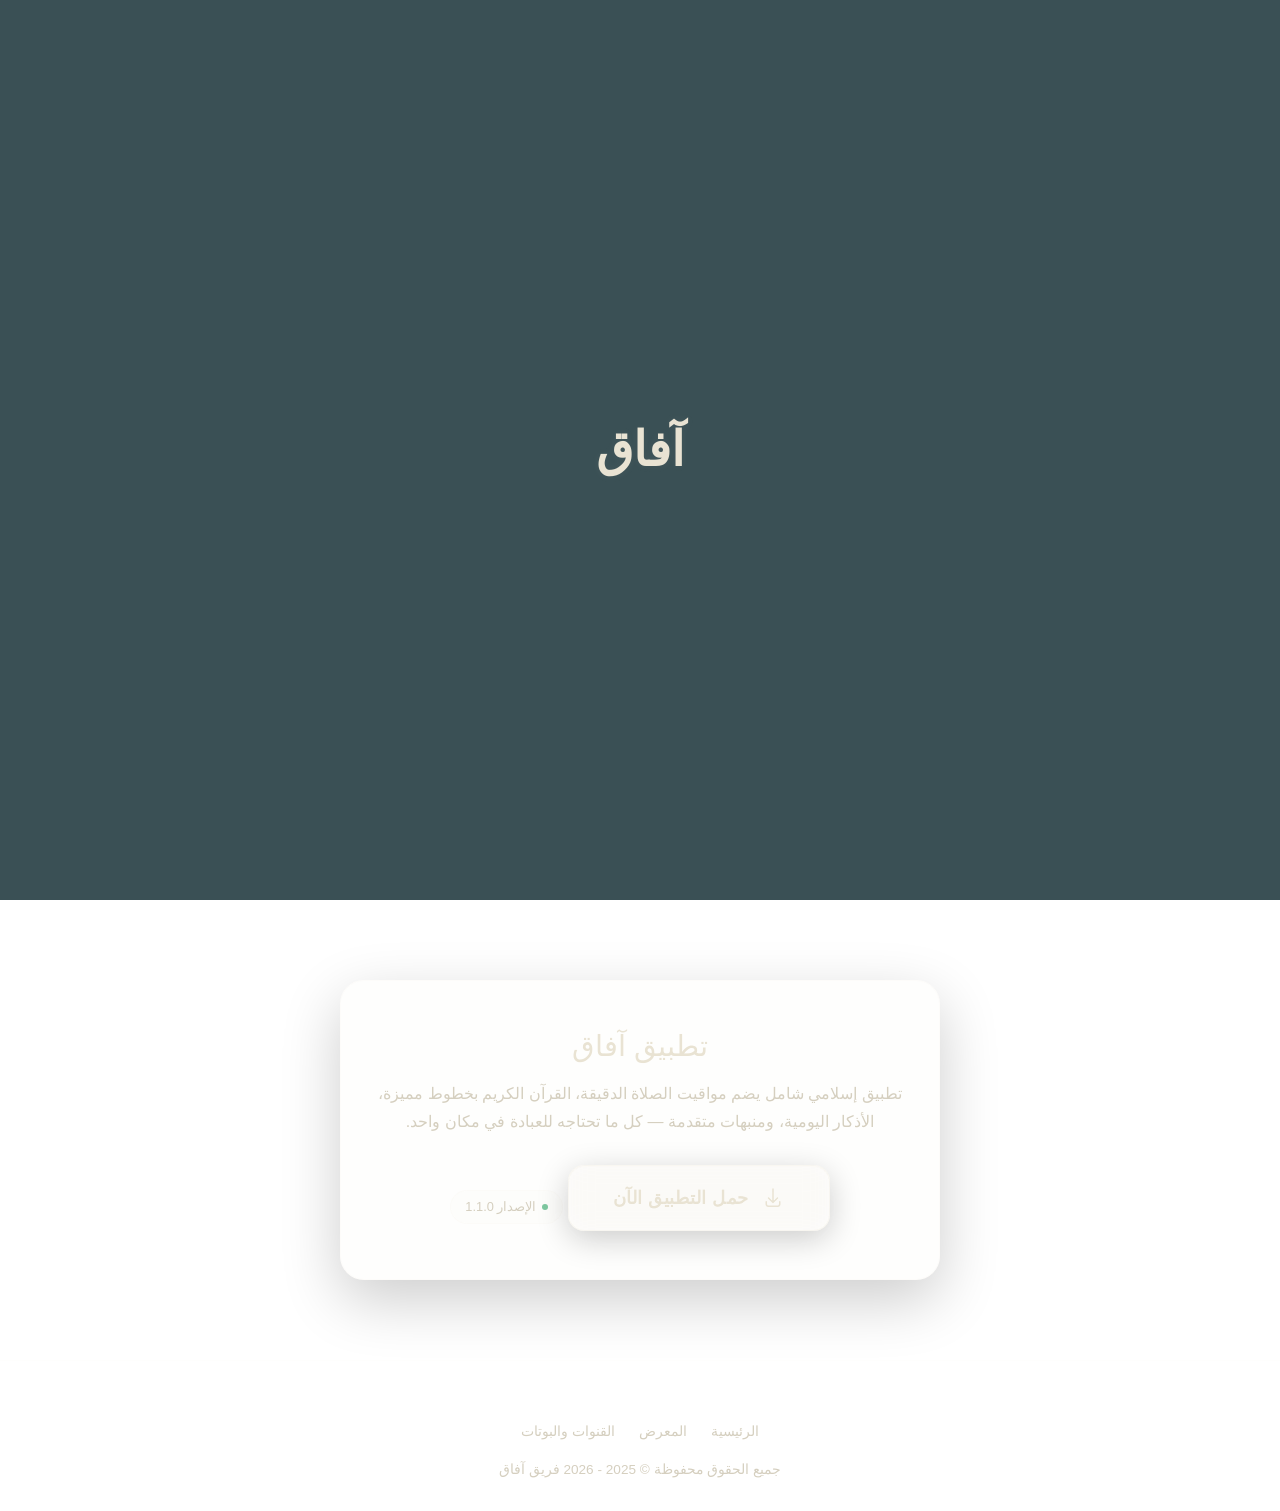
==== commit 4e0b63f2: "fix: nav menu animation (max-height+opacity), bigger logo text, replace logo-font with آفاق" ====
--- a/index.html
+++ b/index.html
@@ -2,7 +2,7 @@
 <html lang="ar" dir="rtl">
 <head>
   <meta charset="UTF-8">
-  <meta name="viewport" content="width=device-width,initial-scale=1.0,maximum-scale=5.0">
+  <meta name="viewport" content="width=device-width,initial-scale=1.0,maximum-scale=5.0,viewport-fit=cover">
   <title>آفاق - التطبيق الإسلامي الشامل</title>
   <meta name="description" content="آفاق - تطبيق إسلامي شامل يضم مواقيت الصلاة، القرآن الكريم، الأذكار، ومنبهات متقدمة">
   <link rel="stylesheet" href="css/style.css">
@@ -28,10 +28,11 @@
     }
     .app-hero h1 {
       font-family:var(--font-milan);
-      font-size:clamp(3rem,8vw,5rem);
+      font-size:clamp(3.5rem,10vw,6rem);
       color:var(--ivory);
       margin:0;
-      letter-spacing:3px;
+      letter-spacing:4px;
+      font-weight:700;
     }
     .app-hero .group-desc {
       font-size:1.05rem; color:var(--ivory-dark);
@@ -140,7 +141,7 @@
     }
 
     @media (max-width:768px) {
-      .app-hero { padding:90px 16px 40px; }
+      .app-hero { padding:calc(56px + env(safe-area-inset-top, 0px) + 20px) 16px 40px; min-height:100dvh; }
       .app-hero h1 { font-size:clamp(2.5rem,7vw,4rem); }
       .btn-download { padding:16px 32px; font-size:1rem; }
       .hero-carousel-item { flex:0 0 160px; height:220px; }
@@ -150,7 +151,7 @@
 </head>
 <body>
 
-<div id="splash"><span class="splash-logo logo-font">2</span></div>
+<div id="splash"><span class="splash-logo" style="font-family:var(--font-milan);font-size:48px;color:var(--ivory);font-weight:700;">آفاق</span></div>
 
 <header class="header">
   <div class="container">
@@ -220,15 +221,36 @@
 <script src="js/gallery-data.js"></script>
 <script>
 (function () {
-  // Hero carousel from gallery data
   var track = document.getElementById('hero-carousel');
-  if (!track || typeof galleryData === 'undefined') return;
-  var items = galleryData.slice(0, 6);
+  if (!track) return;
+
+  // Try loading from admin localStorage first
+  var items = [];
+  try {
+    var saved = localStorage.getItem('afaq_gallery_data');
+    if (saved) {
+      var allData = JSON.parse(saved);
+      // Show hero items first, then fill up to 6 with others
+      var heroItems = allData.filter(function (d) { return d.hero; });
+      var otherItems = allData.filter(function (d) { return !d.hero; });
+      items = heroItems.concat(otherItems).slice(0, 6);
+    }
+  } catch (e) {}
+
+  // Fallback to static galleryData
+  if (items.length === 0 && typeof galleryData !== 'undefined') {
+    items = galleryData.slice(0, 6);
+  }
+
   items.forEach(function (item) {
     var div = document.createElement('div');
     div.className = 'hero-carousel-item';
     var img = document.createElement('img');
-    img.src = './assets/gallery/' + item.images[0];
+    var src = item.images[0];
+    if (src.indexOf('data:') !== 0 && src.indexOf('http') !== 0) {
+      src = './assets/gallery/' + src;
+    }
+    img.src = src;
     img.alt = item.title;
     img.loading = 'lazy';
     img.onerror = function () {
@@ -243,5 +265,6 @@
   });
 })();
 </script>
+<script src="js/app.js"></script>
 </body>
 </html>
--- a/css/style.css
+++ b/css/style.css
@@ -158,9 +158,11 @@
 }
 .logo-text {
   font-family:var(--font-milan);
-  font-size:1.5rem;
+  font-size:1.8rem;
   color:var(--ivory);
   pointer-events:auto;
+  font-weight:700;
+  letter-spacing:1px;
 }
 .nav-links { display:flex; gap:28px; align-items:center; }
 .nav-links a {
@@ -197,20 +199,26 @@
 .menu-toggle.active span:nth-child(3) { transform:rotate(-45deg) translate(6px,-6px); }
 
 @media (max-width:768px) {
-  .header { height:60px; }
+  .header { height:56px; padding-top:env(safe-area-inset-top, 0px); }
   .nav-links {
-    position:fixed; top:60px; left:0; right:0;
-    background:rgba(106,124,126,0.92);
+    position:fixed; top:56px; left:0; right:0;
+    background:rgba(106,124,126,0.97);
     backdrop-filter:blur(16px);
-    flex-direction:column; padding:24px; gap:18px;
-    transform:translateY(-120%);
-    transition:transform var(--transition);
+    -webkit-backdrop-filter:blur(16px);
+    flex-direction:column; padding:0 24px; gap:0;
+    max-height:0; overflow:hidden;
+    opacity:0;
+    pointer-events:none;
+    transition:max-height 0.3s ease, opacity 0.25s ease, padding 0.3s ease;
     border-bottom:1px solid rgba(233,227,211,0.1);
   }
-  .nav-links.open { transform:translateY(0); }
+  .nav-links.open {
+    max-height:300px; opacity:1;
+    pointer-events:auto;
+    padding:20px 24px; gap:18px;
+  }
   .menu-toggle { display:flex; }
-  .logo { font-size:1.6rem; }
-  .logo-text { font-size:1.3rem; }
+  .logo-text { font-size:1.4rem; font-weight:700; }
   .logo-img { width:50px; height:50px; font-size:36px; }
   .hero-logo { width:200px; height:200px; font-size:140px; }
 }
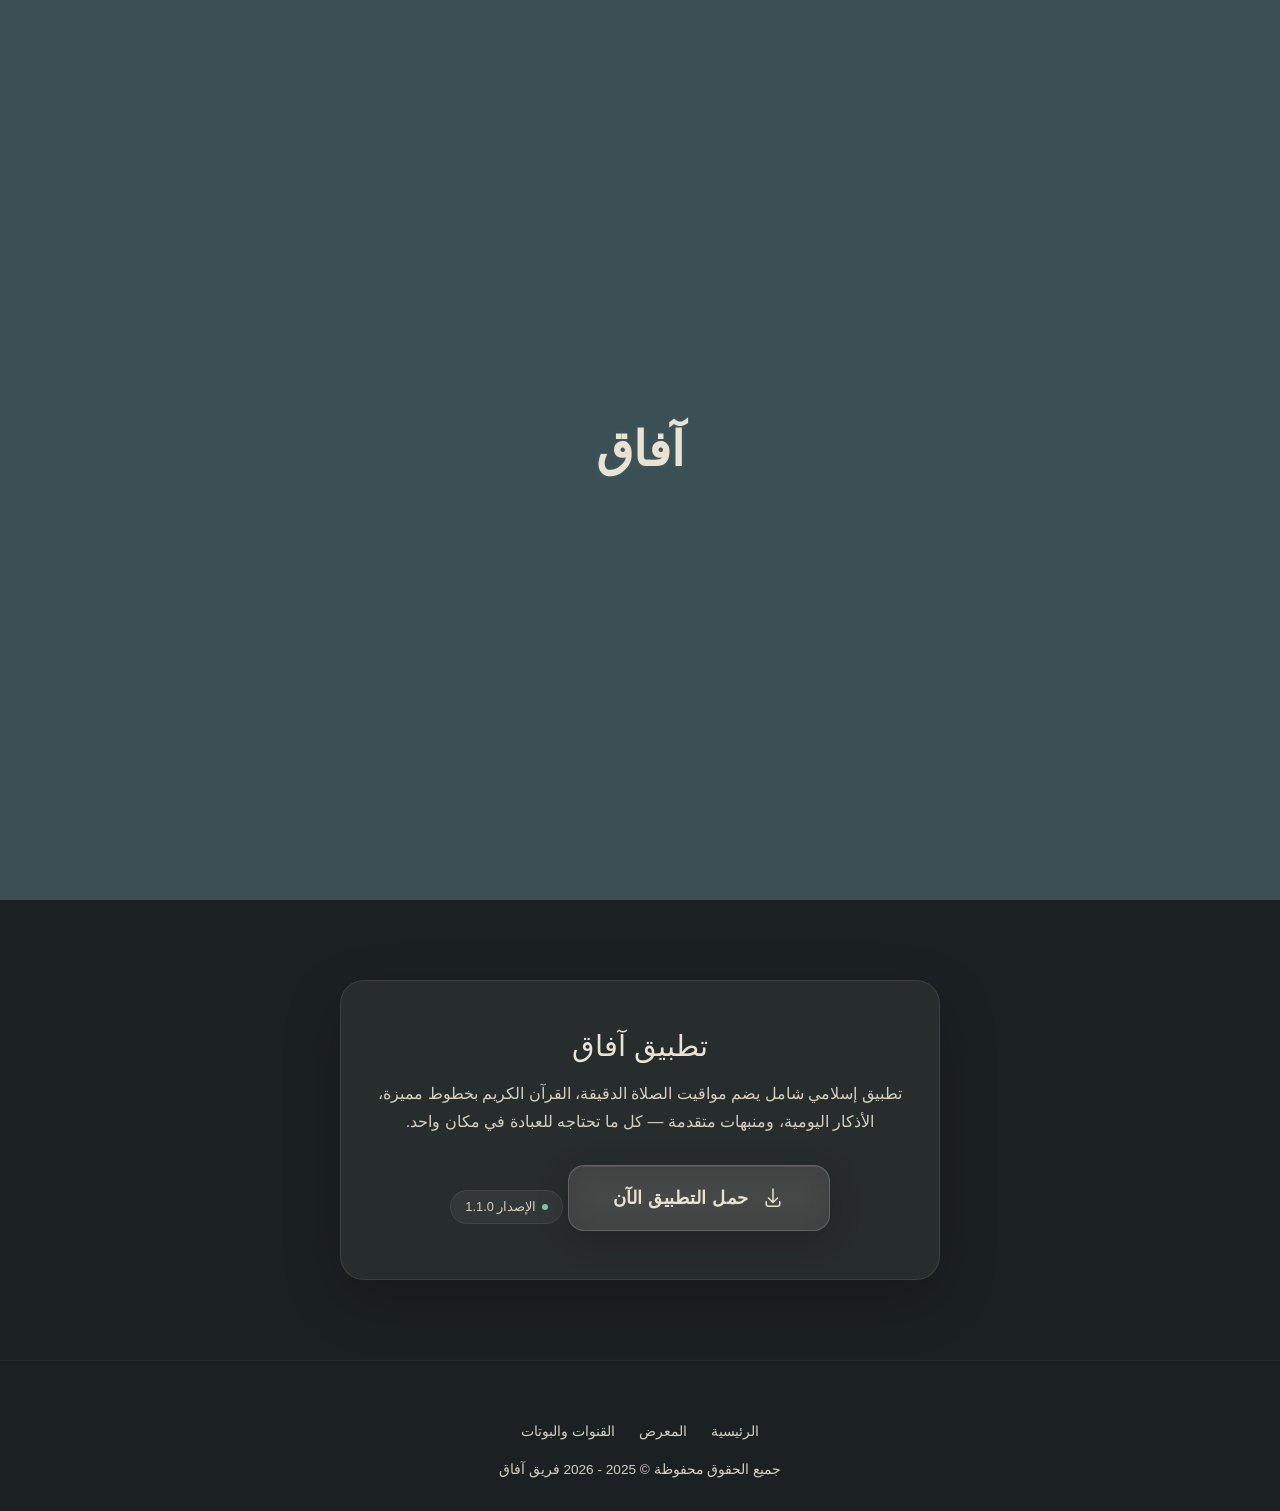
==== commit 2bf8fb83: "fix gallery localStorage read, auto-animate carousel, admin series with sub-groups, stats page" ====
--- a/index.html
+++ b/index.html
@@ -40,25 +40,22 @@
       opacity:0.85;
     }
 
-    /* Gallery Carousel */
+    /* Gallery Carousel - Auto Animated */
     .hero-carousel {
       width:100%; max-width:600px;
       overflow:hidden; border-radius:20px;
       position:relative;
     }
     .hero-carousel-track {
-      display:flex; gap:12px;
-      overflow-x:auto; scroll-snap-type:x mandatory;
-      -webkit-overflow-scrolling:touch;
-      padding:10px 0 20px;
-    }
-    .hero-carousel-track::-webkit-scrollbar { height:0; }
+      display:flex; gap:0;
+      transition:transform 0.5s ease;
+      width:100%;
+    }
     .hero-carousel-item {
-      flex:0 0 200px; height:280px;
+      flex:0 0 100%; height:320px;
       border-radius:16px; overflow:hidden;
       background:rgba(233,227,211,0.05);
       border:1px solid rgba(233,227,211,0.08);
-      scroll-snap-align:center;
       display:flex; align-items:center; justify-content:center;
       position:relative;
     }
@@ -69,6 +66,16 @@
       color:var(--ivory-dark); opacity:0.3;
       font-size:0.85rem; text-align:center; padding:20px;
     }
+    .carousel-dots {
+      display:flex; justify-content:center; gap:8px;
+      padding:12px 0 0;
+    }
+    .carousel-dot {
+      width:8px; height:8px; border-radius:50%;
+      background:rgba(233,227,211,0.3); border:none; cursor:pointer;
+      transition:all 0.3s;
+    }
+    .carousel-dot.active { background:var(--ivory); transform:scale(1.3); }
 
     /* App Section */
     .app-section {
@@ -177,9 +184,8 @@
       مجموعة آفاق الإسلامية — نسلط الضوء على قضايا المستضعفين المسلمين، وننشر القرآن الكريم والخير والعلم بين الناس. نسعى لأن نكون سبباً في خير ونور لكل مسلم حول العالم.
     </p>
     <div class="hero-carousel">
-      <div class="hero-carousel-track" id="hero-carousel">
-        <!-- Carousel items loaded by JS -->
-      </div>
+      <div class="hero-carousel-track" id="hero-carousel"></div>
+      <div class="carousel-dots" id="hero-dots"></div>
     </div>
   </div>
 </section>
@@ -189,7 +195,7 @@
   <div class="app-card">
     <h2>تطبيق آفاق</h2>
     <p>تطبيق إسلامي شامل يضم مواقيت الصلاة الدقيقة، القرآن الكريم بخطوط مميزة، الأذكار اليومية، ومنبهات متقدمة — كل ما تحتاجه للعبادة في مكان واحد.</p>
-    <a href="https://github.com/mr7li0/afaq-app/releases/download/v1.1.0/app-release.apk" class="btn-download">
+    <a href="https://github.com/mr7li0/afaq-app/releases/download/v1.1.0/app-release.apk" class="btn-download" onclick="trackDownload()">
       <svg viewBox="0 0 24 24" fill="currentColor">
         <path fill-rule="evenodd" d="M12 2.25a.75.75 0 0 1 .75.75v11.69l3.22-3.22a.75.75 0 1 1 1.06 1.06l-4.5 4.5a.75.75 0 0 1-1.06 0l-4.5-4.5a.75.75 0 1 1 1.06-1.06l3.22 3.22V3a.75.75 0 0 1 .75-.75Z" clip-rule="evenodd"/>
         <path d="M5.25 15a.75.75 0 0 1 .75.75v2.25a1.5 1.5 0 0 0 1.5 1.5h9a1.5 1.5 0 0 0 1.5-1.5V15.75a.75.75 0 0 1 1.5 0v2.25a3 3 0 0 1-3 3h-9a3 3 0 0 1-3-3V15.75a.75.75 0 0 1 .75-.75Z"/>
@@ -222,34 +228,37 @@
 <script>
 (function () {
   var track = document.getElementById('hero-carousel');
+  var dotsContainer = document.getElementById('hero-dots');
   if (!track) return;
 
-  // Try loading from admin localStorage first
   var items = [];
   try {
     var saved = localStorage.getItem('afaq_gallery_data');
     if (saved) {
       var allData = JSON.parse(saved);
-      // Show hero items first, then fill up to 6 with others
       var heroItems = allData.filter(function (d) { return d.hero; });
       var otherItems = allData.filter(function (d) { return !d.hero; });
-      items = heroItems.concat(otherItems).slice(0, 6);
+      items = heroItems.concat(otherItems).slice(0, 8);
     }
   } catch (e) {}
 
-  // Fallback to static galleryData
   if (items.length === 0 && typeof galleryData !== 'undefined') {
-    items = galleryData.slice(0, 6);
-  }
-
-  items.forEach(function (item) {
+    items = galleryData.slice(0, 8);
+  }
+
+  if (items.length === 0) {
+    track.parentElement.style.display = 'none';
+    return;
+  }
+
+  var currentIndex = 0;
+
+  items.forEach(function (item, idx) {
     var div = document.createElement('div');
     div.className = 'hero-carousel-item';
     var img = document.createElement('img');
     var src = item.images[0];
-    if (src.indexOf('data:') !== 0 && src.indexOf('http') !== 0) {
-      src = './assets/gallery/' + src;
-    }
+    if (src.indexOf('data:') !== 0 && src.indexOf('http') !== 0) src = './assets/gallery/' + src;
     img.src = src;
     img.alt = item.title;
     img.loading = 'lazy';
@@ -263,6 +272,31 @@
     div.appendChild(img);
     track.appendChild(div);
   });
+
+  // Dots
+  if (dotsContainer && items.length > 1) {
+    items.forEach(function (_, i) {
+      var dot = document.createElement('button');
+      dot.className = 'carousel-dot' + (i === 0 ? ' active' : '');
+      dot.onclick = function () { goToSlide(i); };
+      dotsContainer.appendChild(dot);
+    });
+  }
+
+  function goToSlide(idx) {
+    currentIndex = idx;
+    track.style.transform = 'translateX(' + (idx * 100) * (document.documentElement.dir === 'rtl' ? 1 : -1) + '%)';
+    var dots = dotsContainer ? dotsContainer.querySelectorAll('.carousel-dot') : [];
+    dots.forEach(function (d, i) { d.classList.toggle('active', i === idx); });
+  }
+
+  // Auto slide
+  if (items.length > 1) {
+    setInterval(function () {
+      currentIndex = (currentIndex + 1) % items.length;
+      goToSlide(currentIndex);
+    }, 3500);
+  }
 })();
 </script>
 <script src="js/app.js"></script>
--- a/css/style.css
+++ b/css/style.css
@@ -74,6 +74,7 @@
   -moz-text-size-adjust: 100%;
   -webkit-text-size-adjust: 100%;
   min-height: 100vh;
+  background: var(--bg-dark);
 }
 body::before {
   content: '';
